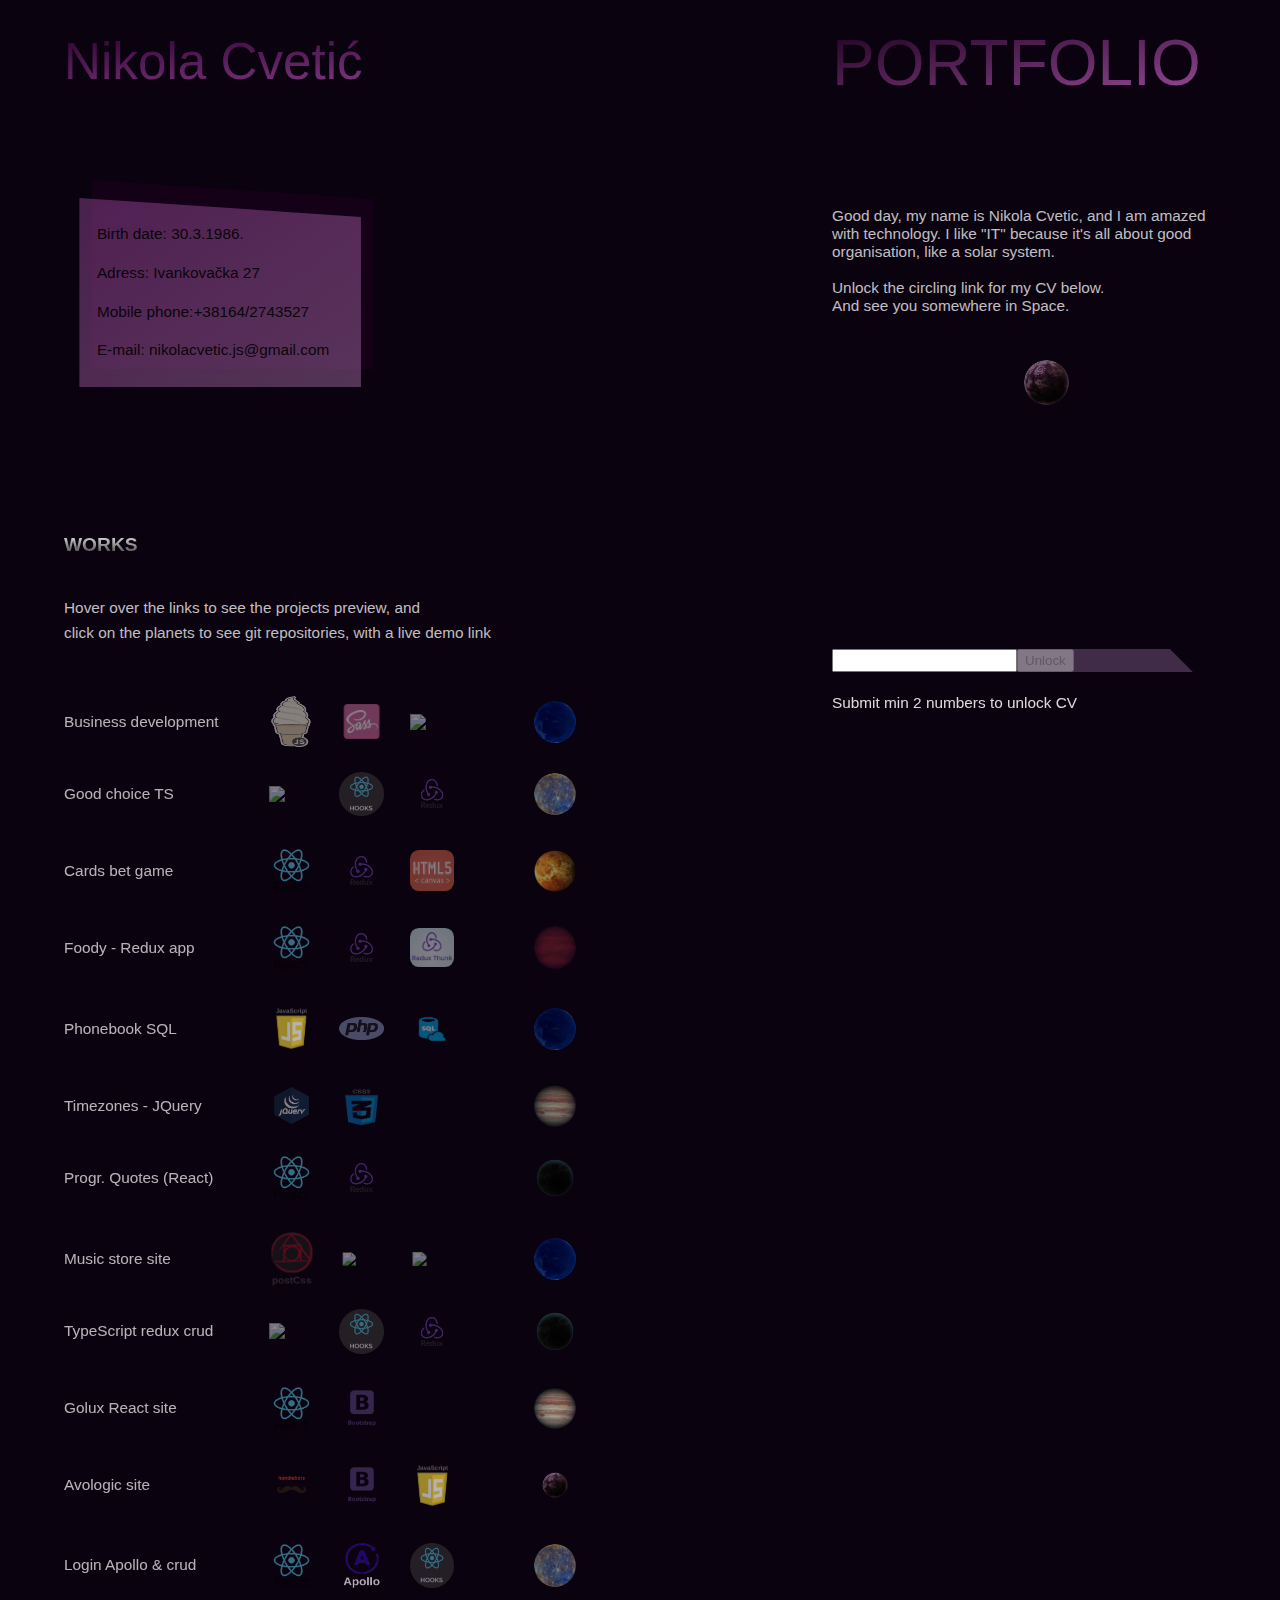
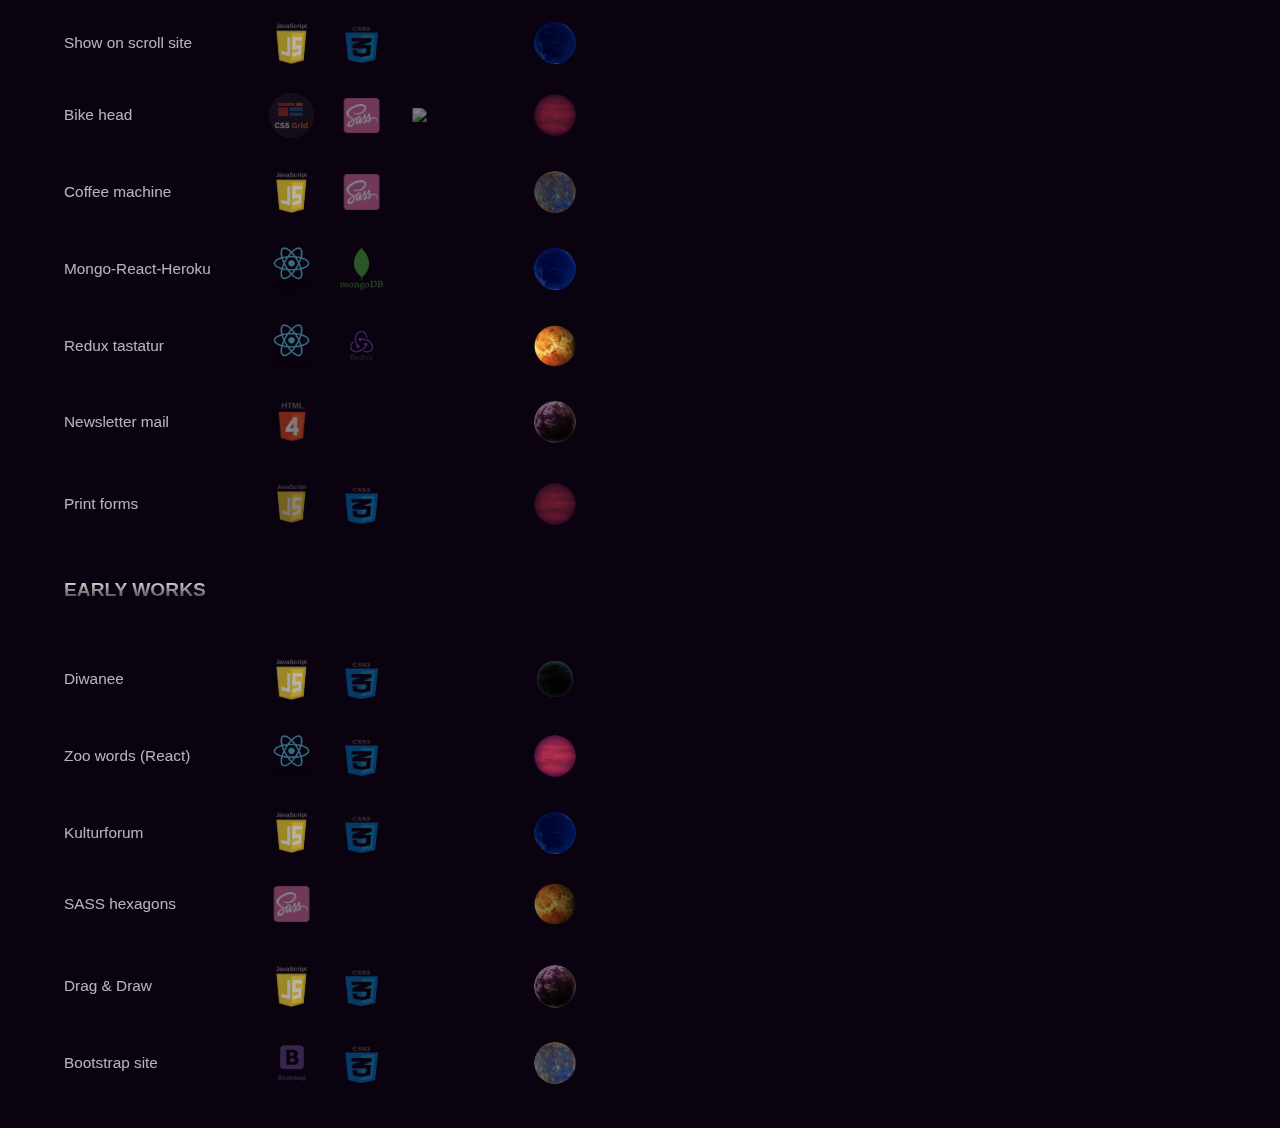
==== index.html @ 2db9fe11 "descriptions" ====
<!DOCTYPE html>
<html lang="en">

<head>
  <meta http-equiv="X-UA-Compatible" content="IE=9" />
  <meta charset="utf-8" />
  <title>Nikola Cvetic Portfolio</title>
  <link rel="stylesheet" href="https://fonts.googleapis.com/css?family=Century Gothic" />
  <link rel="stylesheet" href="css/style.css" media="screen" />
  <link href="ie9.css" type="text/css" rel="stylesheet" />
  <script src="https://ajax.googleapis.com/ajax/libs/jquery/1.7.1/jquery.min.js"></script>
</head>

<body>
  <p class="name">Nikola Cvetić</p>

  <div class="personal">
    <p class="p2">Birth date: 30.3.1986.</p>
    <p class="p3">Adress: Ivankovačka 27</p>
    <p class="p5">
      Mobile phone:<a href="tel:+38164/2743527">+38164/2743527</a>
    </p>
    <p class="p4">E-mail: nikolacvetic.js@gmail.com</p>
  </div>
  <div class="personal-fade"></div>

  <h1 class="h1">PORTFOLIO</h1>

  <div class="introduction">
    <p class="">
      Good day, my name is Nikola Cvetic, and I am amazed with technology. I
      like "IT" because it's all about good organisation, like a solar system.
      <br />
      <br />
      <span>Unlock the circling link for</span>
      <span>See</span>
      <span>my CV</span>
      <span>below<span>.</span></span>
      <span>by clicking on a circling planet.</span>
      <br />
      And see you somewhere in Space.
      <br />
    </p>
  </div>

  <form name="form1" class="form1" action="#">
    <input inputmode="numeric" type="password" id="submitInput" name="submitInput" max="3" />
    <input type="button" id="submit" value="Unlock" disabled />
    <p id="instr">Submit min 2 numbers to unlock CV</p>
    <div class="hide"></div>
  </form>

  <div id="cvDiv">
    <div id="circlingLink">
      <a id="highlight" class="highlight" href="https://cvellle.github.io/Nikola-Cvetic-CV/" target="_blank"></a>
    </div>
  </div>

  <section class="df works-wrapper">
    <h3>WORKS</h3>

    <div class="worksInstr">
      <p>
        Hover over the links to see the projects preview, and <br />
        click on the planets to see git repositories, with a live demo link
      </p>
    </div>

    <div class="works">
      <div class="work" data-route="images/projects/businessDev.jpg" data-descr="<br>● Vanilla JavaScript - separated modules invoked onload, imported in main.js. Scss - modules (HTML sections) and base (reset styles) files.
      <br><br>
      ● PSD to HTML, one page site. Vanilla JS and basics are currently my primary goal.">
        <a href="https://github.com/Cvellle/Business-development" target="_blank" class="">
          <div class="linkInnerDiv">
            <img class="img7" src="images/p3.gif" />
            <span class="title">Business development</span>
            <div class="tech">
              <img class="typescript" src="images/icons/vanilajs.png" />
              <img class="" src="images/icons/sass.png" />
              <img class="" src="images/icons/bem.png" />
            </div>
          </div>
        </a>
      </div>

      <div class="work" data-route="images/projects/goodchoice.jpg"
        data-descr="<br>● A shopping advices platform. Advice items with categories marks and like buttons. Private routes for different roles (redirect component).
      <br><br>
      ● Features: signup, login, advices crud, profile image upload, profile update and delete. I plan to add a shopping cart connected with Stripe.">
        <a href="https://github.com/Cvellle/Good-choice-app" target="_blank" class="">
          <div class="linkInnerDiv">
            <img class="img7" src="images/p6.gif" />
            <span class="title">Good choice TS</span>
            <div class="tech">
              <img class="typescript" src="images/icons/typescript.png" />
              <img class="" src="images/icons/hooks.png" />
              <img class="" src="images/icons/redux.png" />
            </div>
          </div>
        </a>
      </div>

      <div class="work" data-route="images/projects/cardsBet.png" data-descr="<br>
        ● React.js with HTML Canvas card game. Redux, Konva.js (React Canvas library), local storage.
        <br><br>
        ● It compares two cards, and you earn coins through the rounds. The list of previos cards.">
        <a href="https://github.com/Cvellle/Cards-bet-Nikola-Cvetic" target="_blank" class="">
          <div class="linkInnerDiv">
            <img class="img7" src="images/p5.png" />
            <span class="title">Cards bet game</span>
            <div class="tech">
              <img class="react" src="images/icons/react.png" />
              <img class="" src="images/icons/redux.png" />
              <img class="thunk" src="images/icons/canvas.jpeg" />
            </div>
          </div>
        </a>
      </div>

      <div class="work" data-route="images/projects/foody.jpg" data-descr=" <br>● An internship project. JSON fetch with Redux-thunk, and set the recipes list. Filter items by categories, and by keydown.
      <br><br>
      ● Browser router, smooth scroll, random recipe recommendations, local storage.">
        <a href="https://github.com/Cvellle/Foody" target="_blank">
          <div class="linkInnerDiv">
            <img class="img2" src="images/p4.gif" />
            <span class="title">Foody - Redux app</span>
            <div class="tech">
              <img class="react" src="images/icons/react.png" />
              <img class="" src="images/icons/redux.png" />
              <img class="thunk" src="images/icons/thunk.png" />
            </div>
          </div>
        </a>
      </div>

      <div class="work" data-route="images/projects/phonebook.jpg" data-descr="<br>
        ● PHP, MySQL and JavaScript phone book list. POST and DELETE  RESTful API methods. 
        <br><br>
        ● Hosted to a 000webhostapp.com hosting, with a real database">
        <a href="https://github.com/Cvellle/Phonebook-SQL" target="_blank">
          <div class="linkInnerDiv">
            <img class="img14" src="images/p3.gif" />
            <span class="title">Phonebook SQL</span>
            <div class="tech">
              <img class="js" src="images/icons/js.png" />
              <img class="" src="images/icons/php.png" />
              <img class="" src="images/icons/sql.png" />
            </div>
          </div>
        </a>
      </div>

      <div class="work" data-route="./images/projects/worldclock.jpg" data-descr="<br>
        ● Application for checking big town's current time in different time zones.
        <br><br>
        ● new Date().getUTCDate() - universal time. Adding and subtraction hours regarding the position.">
        <a href="https://github.com/Cvellle/Time-map" target="_blank">
          <div class="linkInnerDiv">
            <img class="img15" src="images/p1.gif" />
            <span class="title">Timezones - JQuery</span>
            <div class="tech">
              <img class="jq" src="images/icons/jq.png" />
              <img class="" src="images/icons/css.png" />
            </div>
          </div>
        </a>
      </div>

      <div class="work" data-route="images/projects/quotes.jpg" data-descr="<br>
      ● React application. JSON fetch in componentDidMount, and setting the quotes list.
      <br><br>
      ● Browser router. Items routes and random item display. Filter results. Authors percent chart. Bilingual.">
        <a href="https://github.com/Cvellle/programming-quotes" target="_blank">
          <div class="linkInnerDiv">
            <img class="img5" src="images/p2.png" />
            <span class="title">Progr. Quotes (React)</span>
            <div class="tech">
              <img class="react" src="images/icons/react.png" />
              <img class="" src="images/icons/redux.png" />
            </div>
          </div>
        </a>
      </div>

      <div class="work" data-route="images/projects/music-store.jpg" data-descr="<br>
        ● One page site, with smooth scroll and animated header, and with a content search.
        <br><br>
        ● ES6 Class JavaScript, PostCss, Bem. A site made by Git a Developer job Udemy course.">
        <a href="https://github.com/Cvellle/Music-store" target="_blank" class="">
          <div class="linkInnerDiv">
            <img class="img7" src="images/p3.gif" />
            <span class="title">Music store site</span>
            <div class="tech">
              <img class="postcss" src="images/icons/postcss.png" />
              <img class="bem" src="images/icons/bem.png" />
              <img class="es6" src="images/icons/es6.png" />
            </div>
          </div>
        </a>
      </div>

      <div class="work" data-route="images/projects/typescript1.jpg" data-descr="<br>
        ● Typescript articles crud (crate, update, delete). Redux hooks.
        <br><br>
        ● My first Typescript project.">
        <a href="https://github.com/Cvellle/TypeScript-redux-crud" target="_blank">
          <div class="linkInnerDiv">
            <img class="img16" src="images/p2.png" />
            <span class="title">TypeScript redux crud</span>
            <div class="tech">
              <img class="typescript" src="images/icons/typescript.png" />
              <img class="" src="images/icons/hooks.png" />
              <img class="" src="images/icons/redux.png" />
            </div>
          </div>
        </a>
      </div>

      <div class="work" data-route="images/projects/golux.jpg" data-descr="<br>
        ● The site from the internship. React.js. 
        <br><br>
        ● CSS font-face, smooth scroll,  inputs validations.">
        <a href="https://github.com/Cvellle/Golux-Technologies" target="_blank">
          <div class="linkInnerDiv">
            <img class="img4" src="images/p1.gif" />
            <span class="title">Golux React site</span>
            <div class="tech">
              <img class="react" src="images/icons/react.png" />
              <img class="" src="images/icons/boots.png" />
            </div>
          </div>
        </a>
      </div>

      <div class="work" data-route="images/projects/avologic.jpg" data-descr="<br>
        ● The Handlebars site for a client (by Shwartzmuller's course). 
        <br><br>
        ● Routes, templates, animated images slide in the screen on scroll. ">
        <a href="https://github.com/Cvellle/Avologic" target="_blank" class="">
          <div class="linkInnerDiv">
            <img class="img1" src="images/cv.jpg" />
            <span class="title">Avologic site</span>
            <div class="tech">
              <img class="" src="images/icons/handlebars.png" />
              <img class="" src="images/icons/boots.png" />
              <img class="js" src="images/icons/js.png" />
            </div>
          </div>
        </a>
      </div>

      <div class="work" data-route="images/projects/apollo-login.png" data-descr="<br>
        ● GraphQL authentication, with a basic crud (create, update, delete). 
        <br><br>
        ● I made it after my internship where we had Apollo project. I plan to build it up more.">
        <a href="
        https://github.com/Cvellle/Apollo-hooks-crud-authentication" target="_blank">
          <div class="linkInnerDiv">
            <img class="img7" src="images/p6.gif" />
            <span class="title">Login Apollo & crud</span>
            <div class="tech">
              <img class="react" src="images/icons/react.png" />
              <img class="js" src="images/icons/apollo.png" />
              <img class="" src="images/icons/hooks.png" />
            </div>
          </div>
        </a>
      </div>

      <div class="work" data-route="./images/projects/biz.jpg" data-descr="<br>
        ● Vanilla JavaScript project from the internship. We had to copy the Bootstrap theme, but totally with Vanilla JS
        <br><br>
        ● Carousel - Vanilla JavaScript z-index changing; counter - start on scroll (setTimeout); keyDown slider.">
        <a href="https://github.com/Cvellle/Biz" target="_blank">
          <div class="linkInnerDiv">
            <img class="img19" src="images/p3.gif" />
            <span class="title">Show on scroll site</span>
            <div class="tech">
              <img class="js" src="images/icons/js.png" />
              <img class="" src="images/icons/css.png" />
            </div>
          </div>
        </a>
      </div>

      <div class="work" data-route="images/projects/bike.png" data-descr="<br>
        ● One page site - layout is made totally with CSS Grid. 
        <br><br>
        ● Responsive; List of videos">
        <a href="https://github.com/Cvellle/Bike-head" target="_blank" class="">
          <div class="linkInnerDiv">
            <img class="img7" src="images/p4.gif" />
            <span class="title">Bike head</span>
            <div class="tech">
              <img class="postcss" src="images/icons/grid.png" />
              <img class="" src="images/icons/sass.png" />
              <img class="es6" src="images/icons/bem.png" />
            </div>
          </div>
        </a>
      </div>

      <div class="work" data-route="images/projects/coffee.jpg" data-descr="<br>
        ● Vanilla JavaScript application - coffees selection, coins input from a bill and buying. 
        <br><br>
        ● Taking dataset string values, changing them to decimal numbers.">
        <a href="https://github.com/Cvellle/Kafemat" target="_blank">
          <div class="linkInnerDiv">
            <img class="img6" src="images/p6.gif" />
            <span class="title">Coffee machine</span>
            <div class="tech">
              <img class="js" src="images/icons/js.png" />
              <img class="" src="images/icons/sass.png" />
            </div>
          </div>
        </a>
      </div>

      <div class="work" data-route="images/projects/mongolist.jpg" data-descr="<br>
        ● Basic React crud (create, update, delete) application with reminder data.
        <br><br>
        ● Mongoose and MongoDB.">
        <a href="https://github.com/Cvellle/Mongo-R-2" target="_blank">
          <div class="linkInnerDiv">
            <img class="img3" src="images/p3.gif" />
            <span class="title">Mongo-React-Heroku</span>
            <div class="tech">
              <img class="react" src="images/icons/react.png" />
              <img class="" src="images/icons/mdb.png" />
            </div>
          </div>
        </a>
      </div>

      <div class="work" data-route="images/projects/tastatur.jpg" data-descr="<br>
        ● React and Redux application mobile messages typing.
        <br><br>
        ● Counter variable with a for loop.">
        <a href="https://github.com/Cvellle/t9-tastatur" target="_blank">
          <div class="linkInnerDiv">
            <img class="img8" src="images/p5.png" />
            <span class="title">Redux tastatur</span>
            <div class="tech">
              <img class="react" src="images/icons/react.png" />
              <img class="" src="images/icons/redux.png" />
            </div>
          </div>
        </a>
      </div>

      <div class="work" data-route="images/projects/newsletter.jpg" data-descr="<br>
        ● HTML4 newsletter.
        <br><br>
         ">
        <a href="https://github.com/Cvellle/Newsletter" target="_blank">
          <div class="linkInnerDiv">
            <img class="img12" src="images/cv.jpg" />
            <span class="title">Newsletter mail</span>
            <div class="tech">
              <img class="" src="images/icons/html4.png" />
            </div>
          </div>
        </a>
      </div>

      <div class="work" data-route="./images/projects/formulari.jpg" data-descr="<br>
        ● Aplication for adding own data to print templates. 
        <br><br>
        ● Append div, keydown drag, fill inputs. Save projects to local storage, projects routes - window.location">
        <a href="https://github.com/Cvellle/Formulari" target="_blank">
          <div class="linkInnerDiv">
            <img class="img15" src="images/p4.gif" />
            <span class="title">Print forms</span>
            <div class="tech">
              <img class="jq" src="images/icons/js.png" />
              <img class="" src="images/icons/css.png" />
            </div>
          </div>
        </a>
      </div>

      <h3>EARLY WORKS</h3>

      <div class="work" data-route="images/projects/diwanee.jpg" data-descr="<br>
        ● PSD to HTML one page site. Responsive.
        <br><br>
        ● Made for a job task.">
        <a href="https://github.com/Cvellle/Diwanee" target="_blank">
          <div class="linkInnerDiv">
            <img class="img11" src="images/p2.png" />
            <span class="title">Diwanee</span>
            <div class="tech">
              <img class="js" src="images/icons/js.png" />
              <img class="" src="images/icons/css.png" />
            </div>
          </div>
        </a>
      </div>

      <div class="work" data-route="images/projects/zoo.jpg" data-descr="<br>
        ● My first React application. Children words learning - filling the missing words by a picture.
        <br><br>
        ● Passing down the function in the nested components.">
        <a href="https://github.com/Cvellle/Zoo-words" target="_blank">
          <div class="linkInnerDiv">
            <img class="img9" src="images/p4.gif" />
            <span class="title">Zoo words (React)</span>
            <div class="tech">
              <img class="react" src="images/icons/react.png" />
              <img class="" src="images/icons/css.png" />
            </div>
          </div>
        </a>
      </div>

      <div class="work" data-route="images/projects/kf.jpg" data-descr="<br>
        ● My first Vanilla JavaScript site. Made for my friends' art society.
        <br><br>
        ● Carousel with counter increment, dropdown menu changing max-height on hover, video scroll in.">
        <a href="https://github.com/Cvellle/Kulturforum" target="_blank">
          <div class="linkInnerDiv">
            <img class="img7" src="images/p3.gif" />
            <span class="title">Kulturforum</span>
            <div class="tech">
              <img class="js" src="images/icons/js.png" />
              <img class="" src="images/icons/css.png" />
            </div>
          </div>
        </a>
      </div>

      <div class="work" data-route="./images/projects/hexagons.jpg" data-descr="<br>
        ● My first touch with Scss. Counting the hexagon dimensions with variables.
        <br><br>
        ● By changing variables you enlarge the whole hexagon.">
        <a href="https://github.com/Cvellle/Sass-hexagons" target="_blank">
          <div class="linkInnerDiv">
            <img class="img13" src="images/p5.png" />
            <span class="title">SASS hexagons</span>
            <div class="tech">
              <img class="" src="images/icons/sass.png" />
            </div>
          </div>
        </a>
      </div>

      <div class="work" data-route="./images/projects/drag.jpg" data-descr="<br>
        ● Vanilla JavaScript application for drawing with shapes - appending SVG elements.
        <br><br>
        ● Changing it's color and dimensions, keydown dragging, z-index changing, rotating, deleting.">
        <a href="https://github.com/Cvellle/drag" target="_blank">
          <div class="linkInnerDiv">
            <img class="img17" src="images/cv.jpg" />
            <span class="title">Drag & Draw</span>
            <div class="tech">
              <img class="js" src="images/icons/js.png" />
              <img class="" src="images/icons/css.png" />
            </div>
          </div>
        </a>
      </div>

      <div class="work" data-route="./images/projects/boots-blog.jpg" data-descr="">
        <a href="https://github.com/Cvellle/Bootstrap-blog" target="_blank">
          <div class="linkInnerDiv">
            <img class="img18" src="images/p6.gif" />
            <span class="title">Bootstrap site</span>
            <div class="tech">
              <img class="" src="images/icons/boots.png" />
              <img class="" src="images/icons/css.png" />
            </div>
          </div>
        </a>
      </div>
    </div>
    <div class="imgDiv">
      <img src="" alt="" class="preview op0" />
      <p class="descrText"></p>
    </div>
  </section>

  <script src="js/script.js"></script>
  <script src="js/showProjects.js"></script>
</body>

</html>
---- css/style.css ----
/*

sass --watch css/main.scss:css/style.css

*/
* {
  box-sizing: border-box;
}

p,
h1,
h2,
h3,
h4 {
  margin-block-start: 0;
  margin-block-end: 0;
  margin-inline-start: 0;
  margin-inline-end: 0;
  padding-block-start: 0;
  padding-block-end: 0;
  padding-inline-start: 0;
  padding-inline-end: 0;
}

button {
  border: 0;
  outline: 0;
}
button:active {
  border: 0;
  outline: 0;
}
button:focus {
  border: 0;
  outline: 0;
}

a {
  text-decoration: none;
}

.db {
  display: block;
}

.dn {
  display: none;
}

.df {
  display: flex;
}

.dif {
  display: inline-flex;
}

.pullLeft {
  transform: translateX(-4.5vw);
  transition: 0.3s;
  width: 16%;
}

.pullRight {
  transition: 0.3s;
}

.op0 {
  opacity: 0;
  z-index: -1;
}

.op1 {
  opacity: 1;
  background-color: white;
}

.tr03 {
  transition: 3s opacity;
}

.works-wrapper {
  display: flex;
  flex-flow: row wrap;
  justify-content: space-between;
  position: relative;
  padding: 0 5vw 5vw;
  top: 45vh;
}
@media (max-width: 1024px) {
  .works-wrapper {
    padding: 0;
    z-index: 1;
    padding: 0 0vw 5vw 0vw;
  }
}
.works-wrapper h3 {
  font-size: 1.5vw;
  color: rgba(255, 255, 255, 0.541);
  margin: 3vw 0;
  background: -webkit-linear-gradient(#eee, #333);
  -webkit-background-clip: text;
  -webkit-text-fill-color: transparent;
}
@media (max-width: 1024px) {
  .works-wrapper h3 {
    margin-top: 0;
    padding-top: 4vw;
    margin-bottom: 4vw;
    font-size: 5vw;
  }
}

.worksInstr {
  flex: 1 1 100%;
  color: rgba(255, 255, 255, 0.755);
  line-height: 2vw;
  font-size: 1.2vw;
}
@media (max-width: 1024px) {
  .worksInstr {
    display: none;
  }
}

.works {
  flex: 0 1 40vw;
  position: relative;
  top: 4vh;
  display: flex;
  flex-wrap: wrap;
  justify-content: space-between;
  z-index: 2;
}
@media (max-width: 1024px) {
  .works {
    width: 100vw;
    display: block;
    padding: 0;
  }
}
.works h3 {
  font-size: 1.5vw;
  color: rgba(255, 255, 255, 0.74);
  margin: 3vw 0;
  background: -webkit-linear-gradient(#eee, #333);
  -webkit-background-clip: text;
  -webkit-text-fill-color: transparent;
}
@media (max-width: 1024px) {
  .works h3 {
    margin-top: 0;
    padding-top: 10vw;
    margin-bottom: 14vw;
    font-size: 5vw;
  }
}
.works .work {
  position: relative;
  width: 100%;
  height: 3vw;
  margin-bottom: 3vw;
  padding: 1vw 0;
}
@media (max-width: 1024px) {
  .works .work {
    flex: 0 1 45%;
    font-size: 4vw;
    margin-bottom: 0vw;
  }
}
.works .work a {
  text-decoration: none;
  text-align: center;
  color: white;
}
.works .work a div {
  display: flex;
  align-items: center;
  justify-content: space-between;
}
@media (max-width: 1024px) {
  .works .work a div {
    flex: 1 1 100%;
  }
}
.works .work a div .title {
  flex: 0 1 35%;
  margin-top: 0%;
  color: white;
  opacity: 0.7;
  order: 1;
  font-size: 1.2vw;
  display: flex;
  justify-content: flex-start;
}
@media (max-width: 1024px) {
  .works .work a div .title {
    flex: 0 1 48%;
    font-size: 4vw;
  }
}
.works .work a div .tech {
  order: 2;
  display: flex;
  justify-content: flex-start;
}
@media (max-width: 1024px) {
  .works .work a div .tech {
    flex: 0 1 30%;
    font-size: 4vw;
  }
}
.works .work a div .tech img {
  width: 3.5vw;
  max-height: 4.2vw;
  height: auto;
  margin-right: auto;
  margin-left: 2vw;
  opacity: 0.5;
  transition: all 1s;
}
.works .work a div .tech img:hover {
  opacity: 0.7;
  transform: scale(1.2) translate3d(0, 0, 0);
  -webkit-transform-style: preserve-3d;
  -webkit-backface-visibility: hidden;
}
@media (max-width: 1024px) {
  .works .work a div .tech img {
    width: 9vw;
    max-height: 11vw;
  }
}
.works .work a div .tech .postcss {
  transform: scale(0.8);
}
.works .work a div .tech .postcss {
  transform: scale(1);
  opacity: 0.35;
}
.works .work a div .tech .bem {
  opacity: 0.5;
  transform: scale(0.85);
}
.works .work a div .tech .es6 {
  transform: scale(0.9);
}
.works .work a div .tech .js {
  transform: scale(0.9);
  opacity: 0.7;
}
.works .work a div .tech .jq {
  transform: scale(0.85);
}
.works .work a div .tech .thunk {
  border-radius: 0.7vw;
  opacity: 0.5;
}
.works .work a div .tech .canvas {
  opacity: 0.7;
  border-radius: 0.3vw;
}
.works .work .linkInnerDiv > img {
  width: 3.3vw;
  height: auto;
  max-height: 3.3vw;
  order: 3;
  margin-left: auto;
  transition: all 1s;
}
.works .work .linkInnerDiv > img:hover {
  filter: brightness(140%);
  transition: all 1s;
}
@media (max-width: 1024px) {
  .works .work .linkInnerDiv > img {
    max-height: 10vw;
    width: 10vw;
  }
}

.imgDiv {
  margin-top: 6.5vh;
  flex: 0 1 45%;
}
@media (max-width: 1024px) {
  .imgDiv {
    margin-top: 0vh;
    flex: 0 1 100%;
  }
}
.imgDiv .preview {
  display: flex;
  position: sticky;
  top: 5vw;
  right: 5vw;
  width: 100%;
  height: 21vw;
  min-height: 21vw;
  max-height: 21vw;
  height: auto;
  z-index: 5;
  filter: brightness(0.9);
}
@media (max-width: 1024px) {
  .imgDiv .preview {
    display: none;
    position: fixed;
    top: unset;
    bottom: 5vw;
    right: 5%;
    width: 90%;
    min-height: 45vw;
    max-height: 45vw;
  }
}
.imgDiv > p {
  display: flex;
  position: sticky;
  top: 27vw;
  color: rgba(255, 255, 255, 0.774);
}
@-webkit-keyframes showPrev {
  0% {
    border: 5vw solid transparent;
    visibility: hidden;
    opacity: 0;
  }
  50% {
    visibility: hidden;
    opacity: 1;
  }
  60% {
    visibility: visible;
    opacity: 1;
  }
  100% {
    border: 5vw solid #0b020f;
    background: white;
  }
}

/*

sass --watch css/main.scss css/style.css

*/
.img1 {
  border-radius: 50%;
  z-index: 2;
  filter: brightness(50%);
  -webkit-transform: scale(0.6);
  -webkit-animation: planetRotate 150s infinite linear;
}

.img2 {
  z-index: 2;
  border-radius: 50%;
  filter: brightness(40%);
  -webkit-animation: planetRotate 100s infinite linear;
}

.img3 {
  border-radius: 50%;
  filter: brightness(70%);
  -webkit-animation: planetRotate 30s infinite linear;
}

.img4 {
  z-index: 40;
  border-radius: 50%;
  filter: brightness(70%);
  -webkit-animation: planetRotate 50s infinite linear;
}

.img5 {
  z-index: 14;
  width: 3.4rem;
  border-radius: 50%;
  filter: brightness(45%);
  -webkit-animation: planetRotate 45s infinite linear;
}

.img6 {
  border-radius: 50%;
  filter: brightness(45%);
  -webkit-animation: planetRotate 45s infinite linear;
}

.img7 {
  border-radius: 50%;
  z-index: 2;
  filter: brightness(60%);
  -webkit-animation: planetRotate 45s infinite linear;
}

.img8 {
  border-radius: 50%;
  z-index: 2;
  -webkit-animation: planetRotate 45s infinite linear;
}

.img9 {
  border-radius: 50%;
  z-index: 2;
  filter: brightness(95%);
  -webkit-animation: planetRotate 65s infinite linear;
}

.img10 {
  border-radius: 50%;
  z-index: 2;
  -webkit-animation: planetRotate 45s infinite linear;
  filter: brightness(55%);
}

.img11 {
  border-radius: 50%;
  z-index: 2;
  -webkit-animation: planetRotate 45s infinite linear;
  filter: brightness(55%);
}

.img12 {
  border-radius: 50%;
  z-index: 2;
  -webkit-animation: planetRotate 45s infinite linear;
  filter: brightness(55%);
}

.img13 {
  border-radius: 50%;
  z-index: 2;
  -webkit-animation: planetRotate 45s infinite linear;
  filter: brightness(55%);
}

.img14 {
  border-radius: 50%;
  z-index: 2;
  -webkit-animation: planetRotate 45s infinite linear;
  filter: brightness(55%);
}

.img15 {
  border-radius: 50%;
  z-index: 2;
  -webkit-animation: planetRotate 45s infinite linear;
  filter: brightness(55%);
}

.img16 {
  border-radius: 50%;
  z-index: 2;
  -webkit-animation: planetRotate 45s infinite linear;
  filter: brightness(55%);
}

.img17 {
  border-radius: 50%;
  z-index: 2;
  -webkit-animation: planetRotate 45s infinite linear;
  filter: brightness(55%);
}

.img18 {
  border-radius: 50%;
  z-index: 2;
  -webkit-animation: planetRotate 45s infinite linear;
  filter: brightness(55%);
}

.img19 {
  border-radius: 50%;
  z-index: 2;
  -webkit-animation: planetRotate 45s infinite linear;
  filter: brightness(55%);
}

.img20 {
  border-radius: 50%;
  z-index: 2;
  -webkit-animation: planetRotate 45s infinite linear;
  filter: brightness(55%);
}

body {
  background: #0b020f;
  overflow-y: scroll;
  font-family: Century Gothic, sans-serif;
  margin: 0;
}
@media (max-width: 1024px) {
  body {
    padding: 0 5vw;
  }
}

.name {
  position: relative;
  margin-top: 2.5%;
  left: 5%;
  height: 10%;
  width: 60vw;
  font-size: 4vw;
  font-weight: bold !important;
  opacity: 1;
  color: purple;
  background: linear-gradient(to bottom right, rgba(128, 0, 128, 0.288), #ac54ac);
  -webkit-background-clip: text;
  -webkit-text-fill-color: transparent;
  font-weight: 500 !important;
  font-style: normal;
  font-variant: normal;
}
@media (max-width: 1024px) {
  .name {
    position: relative;
    margin-top: 7%;
    left: 0%;
    height: 18%;
    font-size: 8vw !important;
    font-weight: bold;
    opacity: 1;
    color: purple;
    font-weight: 500;
  }
}

h1 {
  position: absolute;
  top: 0%;
  margin-top: 2%;
  right: 5%;
  width: 30vw;
  font-size: 5vw;
  color: purple;
  background: linear-gradient(to bottom right, rgba(39, 1, 39, 0.699), #ac54ac);
  -webkit-background-clip: text;
  -webkit-text-fill-color: transparent;
  z-index: 2;
  opacity: 0.9;
  font-weight: 500;
}
@media (max-width: 1024px) {
  h1 {
    margin-top: 5%;
    right: 5vw;
    width: auto;
    font-size: 6vw;
    opacity: 1;
    font-weight: 600;
  }
}

.personal {
  position: absolute;
  display: flex;
  flex-direction: column;
  justify-content: space-evenly;
  padding: 0.3vw;
  left: 6.2%;
  top: 22%;
  height: 21%;
  width: 22%;
  background: linear-gradient(to bottom right, rgba(175, 81, 175, 0.39), rgba(197, 132, 197, 0.39));
  z-index: 1;
  clip-path: polygon(0% 0, 0% 100%, 100% 100%, 100% 10%);
}
@media (max-width: 1024px) {
  .personal {
    position: relative;
    margin-top: 10%;
    left: 0;
    height: 40vw;
    width: 100%;
  }
}
.personal p {
  position: relative;
  font-size: 1.2vw;
  color: rgba(0, 0, 0, 0.9);
  line-height: 1vw;
  margin: 0;
  margin-left: 5%;
  z-index: 2;
}
@media (max-width: 1024px) {
  .personal p {
    font-size: 4.2vw !important;
    font-weight: 500;
    width: initial;
    line-height: 4vw;
    margin-left: 3vw;
  }
}
.personal p > a {
  color: rgba(0, 0, 0, 0.9);
  pointer-events: none;
}
@media (max-width: 1024px) {
  .personal p > a {
    pointer-events: auto;
    font-size: 3.9vw !important;
  }
}

.personal-fade {
  position: absolute;
  z-index: -1;
  top: 20%;
  left: 7.2vw;
  background: rgba(128, 0, 128, 0.08);
  width: 22%;
  height: 21%;
  clip-path: polygon(0% 0, 0% 100%, 100% 100%, 100% 10%);
}
@media (max-width: 1024px) {
  .personal-fade {
    top: 24vw;
    left: 8vw;
    height: 40vw;
    width: 90%;
    background: rgba(128, 0, 128, 0.15);
  }
}

.hide {
  position: absolute;
  top: 0%;
  right: 0%;
  width: 4vw;
  height: 4vw;
  background-color: #0b020f;
  clip-path: polygon(0% 0, 100% 0%, 100% 100%);
  transform: translate(0.2vw, -0.2vw);
  border: 0;
}
@media (max-width: 1024px) {
  .hide {
    width: 14vw;
    height: 14vw;
    transform: translate(1vw, -1vw);
  }
}
.hide--fade {
  background-color: #0b020f;
}

.introduction {
  position: absolute;
  top: 23%;
  right: 5%;
  height: 15%;
  width: 30%;
  text-align: center;
  justify: center;
  align-items: center;
}
@media (max-width: 1024px) {
  .introduction {
    padding: 0vw;
  }
}

.introduction p {
  color: rgba(255, 255, 255, 0.755);
  position: absolute;
  top: 0%;
  font-size: 1.2vw;
  text-align: left;
  max-width: 100%;
}
@media (max-width: 1024px) {
  .introduction p {
    padding: 2.5vw;
    font-size: 4.2vw;
    line-height: 6vw;
  }
}

.introduction span:nth-child(odd) {
  display: inline;
}

.introduction span:nth-child(4),
.introduction span:nth-child(7) {
  display: none;
}

.form1 {
  display: flex;
  position: absolute;
  margin-top: 62vh;
  left: 65%;
  height: 1.8vw;
  width: 30%;
  background: rgba(244, 187, 255, 0.23);
  z-index: 6;
}
@media (max-width: 1024px) {
  .form1 {
    display: none;
  }
}

.form1 #instr {
  top: 0vh;
  left: 0%;
  position: absolute;
  font-size: 1.2vw;
  color: white;
  opacity: 0.85;
  margin-top: 5vh;
}

#submitButton:disabled {
  filter: brightness(0.4);
  cursor: not-allowed;
}

#submitButton {
  cursor: pointer;
}

@-webkit-keyframes planetRotate {
  from {
    -webkit-transform: rotate(0deg);
  }
  to {
    -webkit-transform: rotate(359deg);
  }
}
#cvDiv {
  position: absolute;
  top: 40%;
  left: 80%;
  background: transparent;
  z-index: 5;
}
@media (max-width: 1024px) {
  #cvDiv {
    position: absolute;
    top: 50vh;
    left: 50%;
    background: transparent;
    z-index: 115;
  }
}

#circlingLink {
  position: absolute;
  background: transparent;
  transform-origin: 50% 8vw;
  -moz-animation: rotate 30s linear infinite;
  -webkit-animation: rotate 30s linear infinite;
}
@media (max-width: 1024px) {
  #circlingLink {
    position: absolute;
    background: transparent;
    transform-origin: 50% 25vw;
  }
}

.highlight {
  transition: all 0.2s;
  position: absolute;
  top: 0%;
  left: 0%;
  z-index: 14;
  border-radius: 50%;
  position: absolute;
  height: 3.5vw;
  width: 3.5vw;
  background: url("../images/cv.jpg");
  background-size: cover;
  filter: brightness(0.5);
  pointer-events: none;
  -moz-animation: planetRotate 80s linear infinite;
  -webkit-animation: planetRotate 80s linear infinite;
}
@media (max-width: 1024px) {
  .highlight {
    transition: all 0.2s;
    position: absolute;
    top: 0%;
    left: 0%;
    z-index: 14;
    border-radius: 50%;
    height: 15vw;
    width: 15vw;
    background: url("../images/cv.jpg");
    background-size: cover;
    filter: brightness(0.5);
    pointer-events: fill;
  }
}

@-webkit-keyframes rotate {
  0% {
    -webkit-transform: rotate(90deg);
  }
  25% {
    -webkit-transform: rotate(180deg);
  }
  50% {
    -webkit-transform: rotate(270deg);
  }
  75% {
    -webkit-transform: rotate(360deg);
  }
  100% {
    -webkit-transform: rotate(450deg);
  }
}
@media only screen and (max-width: 1024px) {
  body {
    background: #0b020f;
    overflow-x: hidden;
    overflow-y: scroll;
  }

  .introduction {
    width: 95vw;
    margin-left: 2.5%;
    position: relative;
    top: 60vw;
    left: initial;
    font-size: 13vw !important;
  }

  .introduction p {
    position: relative;
    max-width: 100vw;
  }

  .introduction span:nth-child(4),
.introduction span:nth-child(7) {
    display: inline;
  }

  .introduction span:nth-child(3),
.introduction span:nth-child(6) {
    display: none;
  }

  .works .work {
    margin-left: auto;
    margin-right: auto;
    width: 90vw !important;
    margin-bottom: 15vw !important;
  }

  .works a {
    font-size: 5.5vw;
  }

  .form1 {
    position: relative;
    top: 50vw;
    left: 5%;
    width: 95vw;
    height: 5%;
    z-index: 16;
  }
}
@media only screen and (max-width: 1024px) and (max-width: 1024px) {
  .form1 {
    display: none;
  }
}
@media only screen and (max-width: 1024px) {
  .form1 #submitText {
    width: 25vw;
  }
}
@media only screen and (max-width: 1024px) {
  .form1 #submitButton {
    width: 15vw;
    font-size: 3vw !important;
  }
}
@media only screen and (max-width: 1024px) {
  .form1 #instr {
    color: white;
    font-size: 4vw !important;
  }
}
/*

sass --watch css/main.scss css/style.css

*/

/*# sourceMappingURL=style.css.map */
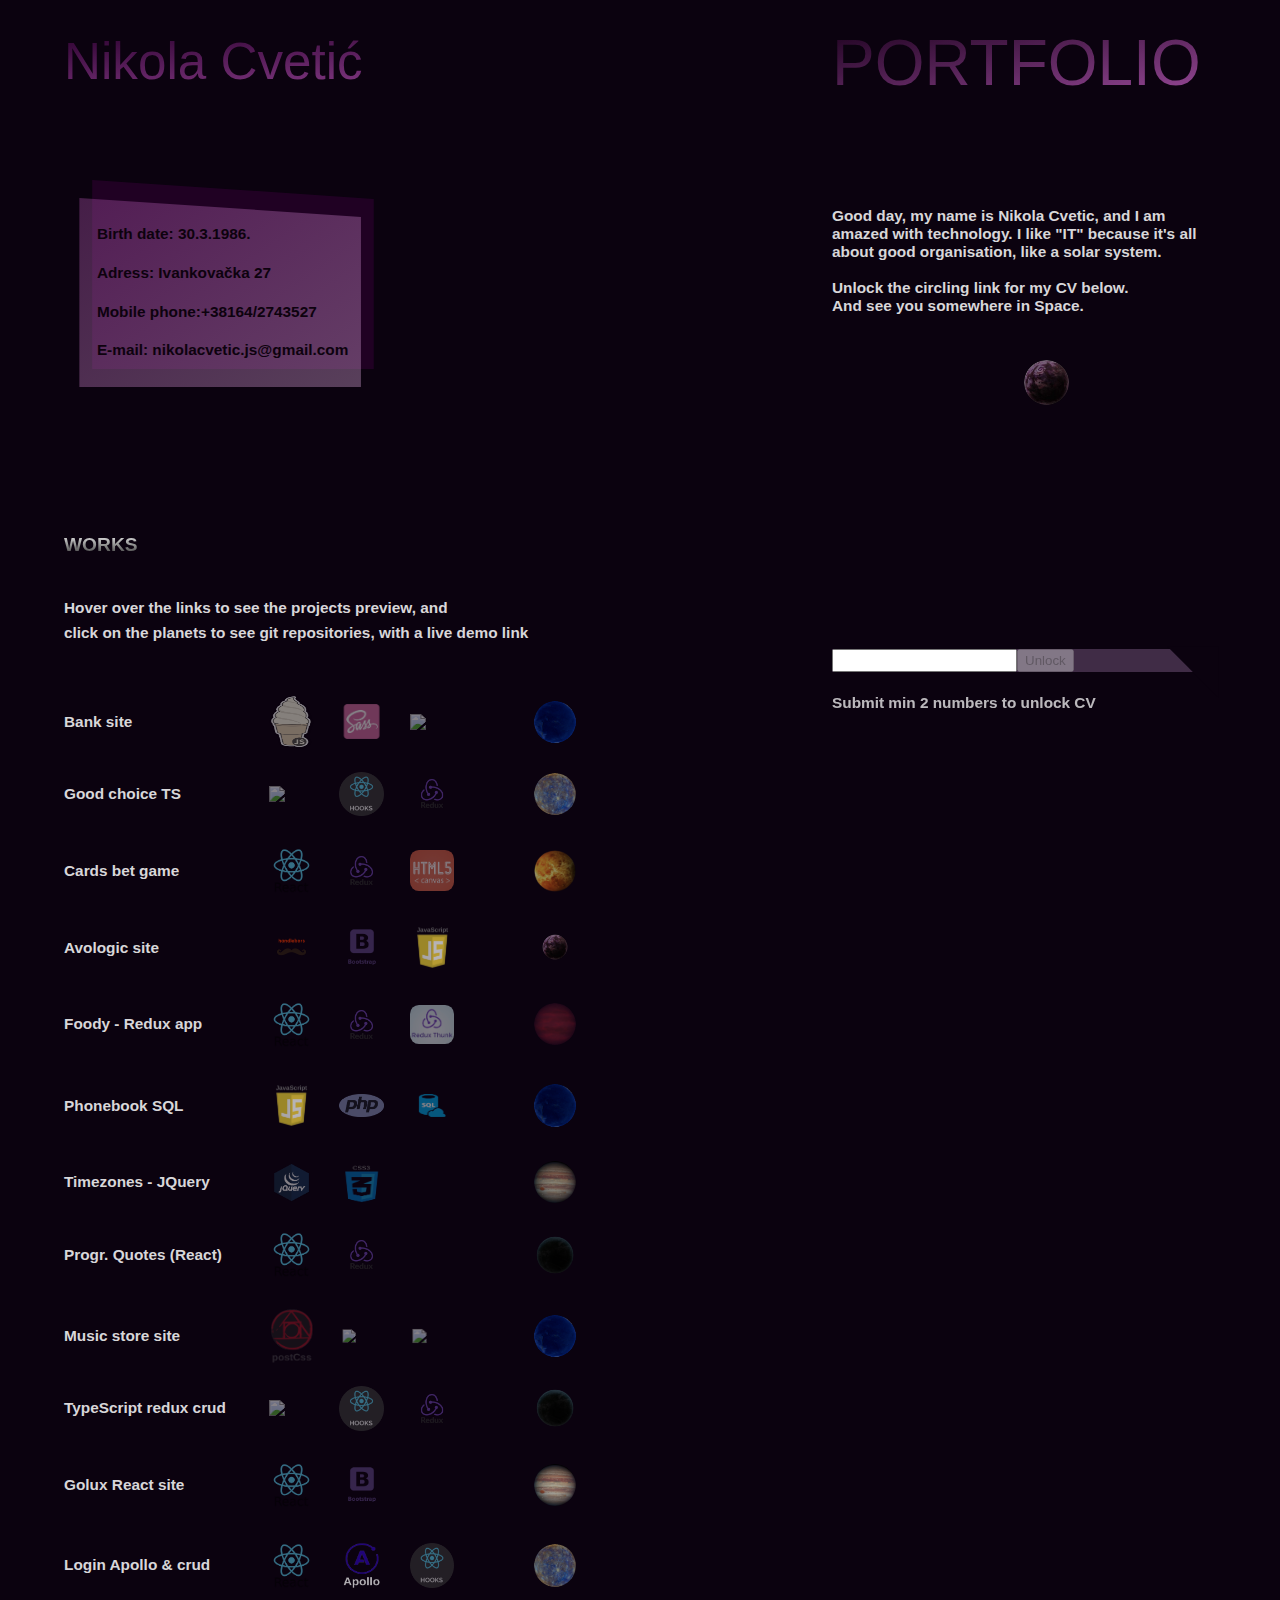
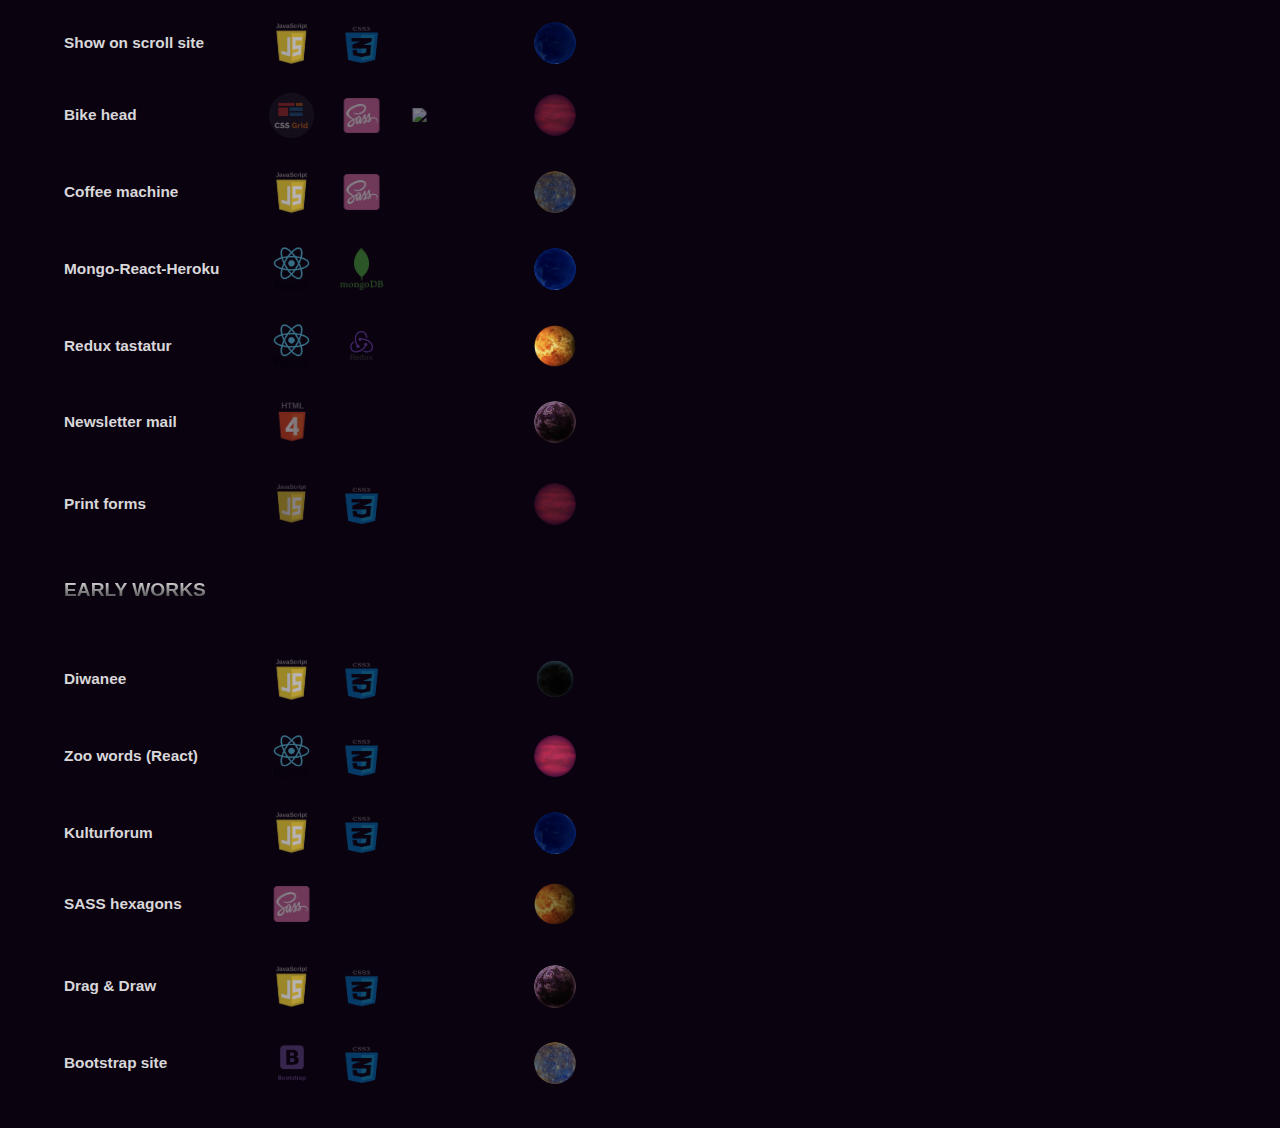
==== commit 0cca7f44: "color" ====
--- a/index.html
+++ b/index.html
@@ -1,486 +1,633 @@
 <!DOCTYPE html>
 <html lang="en">
-
-<head>
-  <meta http-equiv="X-UA-Compatible" content="IE=9" />
-  <meta charset="utf-8" />
-  <title>Nikola Cvetic Portfolio</title>
-  <link rel="stylesheet" href="https://fonts.googleapis.com/css?family=Century Gothic" />
-  <link rel="stylesheet" href="css/style.css" media="screen" />
-  <link href="ie9.css" type="text/css" rel="stylesheet" />
-  <script src="https://ajax.googleapis.com/ajax/libs/jquery/1.7.1/jquery.min.js"></script>
-</head>
-
-<body>
-  <p class="name">Nikola Cvetić</p>
-
-  <div class="personal">
-    <p class="p2">Birth date: 30.3.1986.</p>
-    <p class="p3">Adress: Ivankovačka 27</p>
-    <p class="p5">
-      Mobile phone:<a href="tel:+38164/2743527">+38164/2743527</a>
-    </p>
-    <p class="p4">E-mail: nikolacvetic.js@gmail.com</p>
-  </div>
-  <div class="personal-fade"></div>
-
-  <h1 class="h1">PORTFOLIO</h1>
-
-  <div class="introduction">
-    <p class="">
-      Good day, my name is Nikola Cvetic, and I am amazed with technology. I
-      like "IT" because it's all about good organisation, like a solar system.
-      <br />
-      <br />
-      <span>Unlock the circling link for</span>
-      <span>See</span>
-      <span>my CV</span>
-      <span>below<span>.</span></span>
-      <span>by clicking on a circling planet.</span>
-      <br />
-      And see you somewhere in Space.
-      <br />
-    </p>
-  </div>
-
-  <form name="form1" class="form1" action="#">
-    <input inputmode="numeric" type="password" id="submitInput" name="submitInput" max="3" />
-    <input type="button" id="submit" value="Unlock" disabled />
-    <p id="instr">Submit min 2 numbers to unlock CV</p>
-    <div class="hide"></div>
-  </form>
-
-  <div id="cvDiv">
-    <div id="circlingLink">
-      <a id="highlight" class="highlight" href="https://cvellle.github.io/Nikola-Cvetic-CV/" target="_blank"></a>
+  <head>
+    <meta http-equiv="X-UA-Compatible" content="IE=9" />
+    <meta charset="utf-8" />
+    <title>Nikola Cvetic Portfolio</title>
+    <link
+      rel="stylesheet"
+      href="https://fonts.googleapis.com/css?family=Century Gothic"
+    />
+    <link rel="stylesheet" href="css/style.css" media="screen" />
+    <link href="ie9.css" type="text/css" rel="stylesheet" />
+    <script src="https://ajax.googleapis.com/ajax/libs/jquery/1.7.1/jquery.min.js"></script>
+  </head>
+
+  <body>
+    <p class="name">Nikola Cvetić</p>
+
+    <div class="personal">
+      <p class="p2">Birth date: 30.3.1986.</p>
+      <p class="p3">Adress: Ivankovačka 27</p>
+      <p class="p5">
+        Mobile phone:<a href="tel:+38164/2743527">+38164/2743527</a>
+      </p>
+      <p class="p4">E-mail: nikolacvetic.js@gmail.com</p>
     </div>
-  </div>
-
-  <section class="df works-wrapper">
-    <h3>WORKS</h3>
-
-    <div class="worksInstr">
-      <p>
-        Hover over the links to see the projects preview, and <br />
-        click on the planets to see git repositories, with a live demo link
+    <div class="personal-fade"></div>
+
+    <h1 class="h1">PORTFOLIO</h1>
+
+    <div class="introduction">
+      <p class="">
+        Good day, my name is Nikola Cvetic, and I am amazed with technology. I
+        like "IT" because it's all about good organisation, like a solar system.
+        <br />
+        <br />
+        <span>Unlock the circling link for</span>
+        <span>See</span>
+        <span>my CV</span>
+        <span>below<span>.</span></span>
+        <span>by clicking on a circling planet.</span>
+        <br />
+        And see you somewhere in Space.
+        <br />
       </p>
     </div>
 
-    <div class="works">
-      <div class="work" data-route="images/projects/businessDev.jpg" data-descr="<br>● Vanilla JavaScript - separated modules invoked onload, imported in main.js. Scss - modules (HTML sections) and base (reset styles) files.
+    <form name="form1" class="form1" action="#">
+      <input
+        inputmode="numeric"
+        type="password"
+        id="submitInput"
+        name="submitInput"
+        max="3"
+      />
+      <input type="button" id="submit" value="Unlock" disabled />
+      <p id="instr">Submit min 2 numbers to unlock CV</p>
+      <div class="hide"></div>
+    </form>
+
+    <div id="cvDiv">
+      <div id="circlingLink">
+        <a
+          id="highlight"
+          class="highlight"
+          href="https://cvellle.github.io/Nikola-Cvetic-CV/"
+          target="_blank"
+        ></a>
+      </div>
+    </div>
+
+    <section class="df works-wrapper">
+      <h3>WORKS</h3>
+
+      <div class="worksInstr">
+        <p>
+          Hover over the links to see the projects preview, and <br />
+          click on the planets to see git repositories, with a live demo link
+        </p>
+      </div>
+
+      <div class="works">
+        <div
+          class="work"
+          data-route="images/projects/bank.jpg"
+          data-descr="<br>● Vanilla JavaScript - modules invoked on load, imported in main.js. Scss - modules and base (reset styles) files.
       <br><br>
-      ● PSD to HTML, one page site. Vanilla JS and basics are currently my primary goal.">
-        <a href="https://github.com/Cvellle/Business-development" target="_blank" class="">
-          <div class="linkInnerDiv">
-            <img class="img7" src="images/p3.gif" />
-            <span class="title">Business development</span>
-            <div class="tech">
-              <img class="typescript" src="images/icons/vanilajs.png" />
-              <img class="" src="images/icons/sass.png" />
-              <img class="" src="images/icons/bem.png" />
-            </div>
-          </div>
-        </a>
-      </div>
-
-      <div class="work" data-route="images/projects/goodchoice.jpg"
-        data-descr="<br>● A shopping advices platform. Advice items with categories marks and like buttons. Private routes for different roles (redirect component).
+      ● Scroll css animations, GSAP (Green sock) animations; Accessability (tabindex), HTML validated."
+        >
+          <a
+            href="https://github.com/Cvellle/Bank-site"
+            target="_blank"
+            class=""
+          >
+            <div class="linkInnerDiv">
+              <img class="img7" src="images/p3.gif" />
+              <span class="title">Bank site</span>
+              <div class="tech">
+                <img class="typescript" src="images/icons/vanilajs.png" />
+                <img class="" src="images/icons/sass.png" />
+                <img class="" src="images/icons/bem.png" />
+              </div>
+            </div>
+          </a>
+        </div>
+
+        <div
+          class="work"
+          data-route="images/projects/goodchoice.jpg"
+          data-descr="<br>● A shopping advices platform. Advice items with categories marks and like buttons. Private routes for different roles (redirect component).
       <br><br>
-      ● Features: signup, login, advices crud, profile image upload, profile update and delete. I plan to add a shopping cart connected with Stripe.">
-        <a href="https://github.com/Cvellle/Good-choice-app" target="_blank" class="">
-          <div class="linkInnerDiv">
-            <img class="img7" src="images/p6.gif" />
-            <span class="title">Good choice TS</span>
-            <div class="tech">
-              <img class="typescript" src="images/icons/typescript.png" />
-              <img class="" src="images/icons/hooks.png" />
-              <img class="" src="images/icons/redux.png" />
-            </div>
-          </div>
-        </a>
-      </div>
-
-      <div class="work" data-route="images/projects/cardsBet.png" data-descr="<br>
+      ● Features: signup, login, advices crud, profile image upload, profile update and delete. I plan to add a shopping cart connected with Stripe."
+        >
+          <a
+            href="https://github.com/Cvellle/Good-choice-app"
+            target="_blank"
+            class=""
+          >
+            <div class="linkInnerDiv">
+              <img class="img7" src="images/p6.gif" />
+              <span class="title">Good choice TS</span>
+              <div class="tech">
+                <img class="typescript" src="images/icons/typescript.png" />
+                <img class="" src="images/icons/hooks.png" />
+                <img class="" src="images/icons/redux.png" />
+              </div>
+            </div>
+          </a>
+        </div>
+
+        <div
+          class="work"
+          data-route="images/projects/cardsBet.png"
+          data-descr="<br>
         ● React.js with HTML Canvas card game. Redux, Konva.js (React Canvas library), local storage.
         <br><br>
-        ● It compares two cards, and you earn coins through the rounds. The list of previos cards.">
-        <a href="https://github.com/Cvellle/Cards-bet-Nikola-Cvetic" target="_blank" class="">
-          <div class="linkInnerDiv">
-            <img class="img7" src="images/p5.png" />
-            <span class="title">Cards bet game</span>
-            <div class="tech">
-              <img class="react" src="images/icons/react.png" />
-              <img class="" src="images/icons/redux.png" />
-              <img class="thunk" src="images/icons/canvas.jpeg" />
-            </div>
-          </div>
-        </a>
-      </div>
-
-      <div class="work" data-route="images/projects/foody.jpg" data-descr=" <br>● An internship project. JSON fetch with Redux-thunk, and set the recipes list. Filter items by categories, and by keydown.
+        ● It compares two cards, and you earn coins through the rounds. The list of previos cards."
+        >
+          <a
+            href="https://github.com/Cvellle/Cards-bet-Nikola-Cvetic"
+            target="_blank"
+            class=""
+          >
+            <div class="linkInnerDiv">
+              <img class="img7" src="images/p5.png" />
+              <span class="title">Cards bet game</span>
+              <div class="tech">
+                <img class="react" src="images/icons/react.png" />
+                <img class="" src="images/icons/redux.png" />
+                <img class="thunk" src="images/icons/canvas.jpeg" />
+              </div>
+            </div>
+          </a>
+        </div>
+
+        <div
+          class="work"
+          data-route="images/projects/avologic.jpg"
+          data-descr="<br>
+      ● The Handlebars site for a client (by Shwartzmuller's course). 
       <br><br>
-      ● Browser router, smooth scroll, random recipe recommendations, local storage.">
-        <a href="https://github.com/Cvellle/Foody" target="_blank">
-          <div class="linkInnerDiv">
-            <img class="img2" src="images/p4.gif" />
-            <span class="title">Foody - Redux app</span>
-            <div class="tech">
-              <img class="react" src="images/icons/react.png" />
-              <img class="" src="images/icons/redux.png" />
-              <img class="thunk" src="images/icons/thunk.png" />
-            </div>
-          </div>
-        </a>
-      </div>
-
-      <div class="work" data-route="images/projects/phonebook.jpg" data-descr="<br>
+      ● Routes, templates, animated images slide in the screen on scroll. "
+        >
+          <a
+            href="https://github.com/Cvellle/Avologic"
+            target="_blank"
+            class=""
+          >
+            <div class="linkInnerDiv">
+              <img class="img1" src="images/cv.jpg" />
+              <span class="title">Avologic site</span>
+              <div class="tech">
+                <img class="" src="images/icons/handlebars.png" />
+                <img class="" src="images/icons/boots.png" />
+                <img class="js" src="images/icons/js.png" />
+              </div>
+            </div>
+          </a>
+        </div>
+
+        <div
+          class="work"
+          data-route="images/projects/foody.jpg"
+          data-descr=" <br>● An internship project. JSON fetch with Redux-thunk, and set the recipes list. Filter items by categories, and by keydown.
+      <br><br>
+      ● Browser router, smooth scroll, random recipe recommendations, local storage."
+        >
+          <a href="https://github.com/Cvellle/Foody" target="_blank">
+            <div class="linkInnerDiv">
+              <img class="img2" src="images/p4.gif" />
+              <span class="title">Foody - Redux app</span>
+              <div class="tech">
+                <img class="react" src="images/icons/react.png" />
+                <img class="" src="images/icons/redux.png" />
+                <img class="thunk" src="images/icons/thunk.png" />
+              </div>
+            </div>
+          </a>
+        </div>
+
+        <div
+          class="work"
+          data-route="images/projects/phonebook.jpg"
+          data-descr="<br>
         ● PHP, MySQL and JavaScript phone book list. POST and DELETE  RESTful API methods. 
         <br><br>
-        ● Hosted to a 000webhostapp.com hosting, with a real database">
-        <a href="https://github.com/Cvellle/Phonebook-SQL" target="_blank">
-          <div class="linkInnerDiv">
-            <img class="img14" src="images/p3.gif" />
-            <span class="title">Phonebook SQL</span>
-            <div class="tech">
-              <img class="js" src="images/icons/js.png" />
-              <img class="" src="images/icons/php.png" />
-              <img class="" src="images/icons/sql.png" />
-            </div>
-          </div>
-        </a>
-      </div>
-
-      <div class="work" data-route="./images/projects/worldclock.jpg" data-descr="<br>
+        ● Hosted to a 000webhostapp.com hosting, with a real database"
+        >
+          <a href="https://github.com/Cvellle/Phonebook-SQL" target="_blank">
+            <div class="linkInnerDiv">
+              <img class="img14" src="images/p3.gif" />
+              <span class="title">Phonebook SQL</span>
+              <div class="tech">
+                <img class="js" src="images/icons/js.png" />
+                <img class="" src="images/icons/php.png" />
+                <img class="" src="images/icons/sql.png" />
+              </div>
+            </div>
+          </a>
+        </div>
+
+        <div
+          class="work"
+          data-route="./images/projects/worldclock.jpg"
+          data-descr="<br>
         ● Application for checking big town's current time in different time zones.
         <br><br>
-        ● new Date().getUTCDate() - universal time. Adding and subtraction hours regarding the position.">
-        <a href="https://github.com/Cvellle/Time-map" target="_blank">
-          <div class="linkInnerDiv">
-            <img class="img15" src="images/p1.gif" />
-            <span class="title">Timezones - JQuery</span>
-            <div class="tech">
-              <img class="jq" src="images/icons/jq.png" />
-              <img class="" src="images/icons/css.png" />
-            </div>
-          </div>
-        </a>
-      </div>
-
-      <div class="work" data-route="images/projects/quotes.jpg" data-descr="<br>
+        ● new Date().getUTCDate() - universal time. Adding and subtraction hours regarding the position."
+        >
+          <a href="https://github.com/Cvellle/Time-map" target="_blank">
+            <div class="linkInnerDiv">
+              <img class="img15" src="images/p1.gif" />
+              <span class="title">Timezones - JQuery</span>
+              <div class="tech">
+                <img class="jq" src="images/icons/jq.png" />
+                <img class="" src="images/icons/css.png" />
+              </div>
+            </div>
+          </a>
+        </div>
+
+        <div
+          class="work"
+          data-route="images/projects/quotes.jpg"
+          data-descr="<br>
       ● React application. JSON fetch in componentDidMount, and setting the quotes list.
       <br><br>
-      ● Browser router. Items routes and random item display. Filter results. Authors percent chart. Bilingual.">
-        <a href="https://github.com/Cvellle/programming-quotes" target="_blank">
-          <div class="linkInnerDiv">
-            <img class="img5" src="images/p2.png" />
-            <span class="title">Progr. Quotes (React)</span>
-            <div class="tech">
-              <img class="react" src="images/icons/react.png" />
-              <img class="" src="images/icons/redux.png" />
-            </div>
-          </div>
-        </a>
+      ● Browser router. Items routes and random item display. Filter results. Authors percent chart. Bilingual."
+        >
+          <a
+            href="https://github.com/Cvellle/programming-quotes"
+            target="_blank"
+          >
+            <div class="linkInnerDiv">
+              <img class="img5" src="images/p2.png" />
+              <span class="title">Progr. Quotes (React)</span>
+              <div class="tech">
+                <img class="react" src="images/icons/react.png" />
+                <img class="" src="images/icons/redux.png" />
+              </div>
+            </div>
+          </a>
+        </div>
+
+        <div
+          class="work"
+          data-route="images/projects/music-store.jpg"
+          data-descr="<br>
+        ● One page site, with smooth scroll and animated header, and with a content search.
+        <br><br>
+        ● ES6 Class JavaScript, PostCss, Bem. A site made by Git a Developer job Udemy course."
+        >
+          <a
+            href="https://github.com/Cvellle/Music-store"
+            target="_blank"
+            class=""
+          >
+            <div class="linkInnerDiv">
+              <img class="img7" src="images/p3.gif" />
+              <span class="title">Music store site</span>
+              <div class="tech">
+                <img class="postcss" src="images/icons/postcss.png" />
+                <img class="bem" src="images/icons/bem.png" />
+                <img class="es6" src="images/icons/es6.png" />
+              </div>
+            </div>
+          </a>
+        </div>
+
+        <div
+          class="work"
+          data-route="images/projects/typescript1.jpg"
+          data-descr="<br>
+        ● Typescript articles crud (crate, update, delete). Redux hooks.
+        <br><br>
+        ● My first Typescript project."
+        >
+          <a
+            href="https://github.com/Cvellle/TypeScript-redux-crud"
+            target="_blank"
+          >
+            <div class="linkInnerDiv">
+              <img class="img16" src="images/p2.png" />
+              <span class="title">TypeScript redux crud</span>
+              <div class="tech">
+                <img class="typescript" src="images/icons/typescript.png" />
+                <img class="" src="images/icons/hooks.png" />
+                <img class="" src="images/icons/redux.png" />
+              </div>
+            </div>
+          </a>
+        </div>
+
+        <div
+          class="work"
+          data-route="images/projects/golux.jpg"
+          data-descr="<br>
+        ● The site from the internship. React.js. 
+        <br><br>
+        ● CSS font-face, smooth scroll,  inputs validations."
+        >
+          <a
+            href="https://github.com/Cvellle/Golux-Technologies"
+            target="_blank"
+          >
+            <div class="linkInnerDiv">
+              <img class="img4" src="images/p1.gif" />
+              <span class="title">Golux React site</span>
+              <div class="tech">
+                <img class="react" src="images/icons/react.png" />
+                <img class="" src="images/icons/boots.png" />
+              </div>
+            </div>
+          </a>
+        </div>
+
+        <div
+          class="work"
+          data-route="images/projects/apollo-login.png"
+          data-descr="<br>
+        ● GraphQL authentication, with a basic crud (create, update, delete). 
+        <br><br>
+        ● I made it after my internship where we had Apollo project. I plan to build it up more."
+        >
+          <a
+            href="
+        https://github.com/Cvellle/Apollo-hooks-crud-authentication"
+            target="_blank"
+          >
+            <div class="linkInnerDiv">
+              <img class="img7" src="images/p6.gif" />
+              <span class="title">Login Apollo & crud</span>
+              <div class="tech">
+                <img class="react" src="images/icons/react.png" />
+                <img class="js" src="images/icons/apollo.png" />
+                <img class="" src="images/icons/hooks.png" />
+              </div>
+            </div>
+          </a>
+        </div>
+
+        <div
+          class="work"
+          data-route="./images/projects/biz.jpg"
+          data-descr="<br>
+        ● Vanilla JavaScript project from the internship. We had to copy the Bootstrap theme, but totally with Vanilla JS
+        <br><br>
+        ● Carousel - Vanilla JavaScript z-index changing; counter - start on scroll (setTimeout); keyDown slider."
+        >
+          <a href="https://github.com/Cvellle/Biz" target="_blank">
+            <div class="linkInnerDiv">
+              <img class="img19" src="images/p3.gif" />
+              <span class="title">Show on scroll site</span>
+              <div class="tech">
+                <img class="js" src="images/icons/js.png" />
+                <img class="" src="images/icons/css.png" />
+              </div>
+            </div>
+          </a>
+        </div>
+
+        <div
+          class="work"
+          data-route="images/projects/bike.png"
+          data-descr="<br>
+        ● One page site - layout is made totally with CSS Grid. 
+        <br><br>
+        ● Responsive; List of videos"
+        >
+          <a
+            href="https://github.com/Cvellle/Bike-head"
+            target="_blank"
+            class=""
+          >
+            <div class="linkInnerDiv">
+              <img class="img7" src="images/p4.gif" />
+              <span class="title">Bike head</span>
+              <div class="tech">
+                <img class="postcss" src="images/icons/grid.png" />
+                <img class="" src="images/icons/sass.png" />
+                <img class="es6" src="images/icons/bem.png" />
+              </div>
+            </div>
+          </a>
+        </div>
+
+        <div
+          class="work"
+          data-route="images/projects/coffee.jpg"
+          data-descr="<br>
+        ● Vanilla JavaScript application - coffees selection, coins input from a bill and buying. 
+        <br><br>
+        ● Taking dataset string values, changing them to decimal numbers."
+        >
+          <a href="https://github.com/Cvellle/Kafemat" target="_blank">
+            <div class="linkInnerDiv">
+              <img class="img6" src="images/p6.gif" />
+              <span class="title">Coffee machine</span>
+              <div class="tech">
+                <img class="js" src="images/icons/js.png" />
+                <img class="" src="images/icons/sass.png" />
+              </div>
+            </div>
+          </a>
+        </div>
+
+        <div
+          class="work"
+          data-route="images/projects/mongolist.jpg"
+          data-descr="<br>
+        ● Basic React crud (create, update, delete) application with reminder data.
+        <br><br>
+        ● Mongoose and MongoDB."
+        >
+          <a href="https://github.com/Cvellle/Mongo-R-2" target="_blank">
+            <div class="linkInnerDiv">
+              <img class="img3" src="images/p3.gif" />
+              <span class="title">Mongo-React-Heroku</span>
+              <div class="tech">
+                <img class="react" src="images/icons/react.png" />
+                <img class="" src="images/icons/mdb.png" />
+              </div>
+            </div>
+          </a>
+        </div>
+
+        <div
+          class="work"
+          data-route="images/projects/tastatur.jpg"
+          data-descr="<br>
+        ● React and Redux application mobile messages typing.
+        <br><br>
+        ● Counter variable with a for loop."
+        >
+          <a href="https://github.com/Cvellle/t9-tastatur" target="_blank">
+            <div class="linkInnerDiv">
+              <img class="img8" src="images/p5.png" />
+              <span class="title">Redux tastatur</span>
+              <div class="tech">
+                <img class="react" src="images/icons/react.png" />
+                <img class="" src="images/icons/redux.png" />
+              </div>
+            </div>
+          </a>
+        </div>
+
+        <div
+          class="work"
+          data-route="images/projects/newsletter.jpg"
+          data-descr="<br>
+        ● HTML4 newsletter.
+        <br><br>
+         "
+        >
+          <a href="https://github.com/Cvellle/Newsletter" target="_blank">
+            <div class="linkInnerDiv">
+              <img class="img12" src="images/cv.jpg" />
+              <span class="title">Newsletter mail</span>
+              <div class="tech">
+                <img class="" src="images/icons/html4.png" />
+              </div>
+            </div>
+          </a>
+        </div>
+
+        <div
+          class="work"
+          data-route="./images/projects/formulari.jpg"
+          data-descr="<br>
+        ● Aplication for adding own data to print templates. 
+        <br><br>
+        ● Append div, keydown drag, fill inputs. Save projects to local storage, projects routes - window.location"
+        >
+          <a href="https://github.com/Cvellle/Formulari" target="_blank">
+            <div class="linkInnerDiv">
+              <img class="img15" src="images/p4.gif" />
+              <span class="title">Print forms</span>
+              <div class="tech">
+                <img class="jq" src="images/icons/js.png" />
+                <img class="" src="images/icons/css.png" />
+              </div>
+            </div>
+          </a>
+        </div>
+
+        <h3>EARLY WORKS</h3>
+
+        <div
+          class="work"
+          data-route="images/projects/diwanee.jpg"
+          data-descr="<br>
+        ● PSD to HTML one page site. Responsive.
+        <br><br>
+        ● Made for a job task."
+        >
+          <a href="https://github.com/Cvellle/Diwanee" target="_blank">
+            <div class="linkInnerDiv">
+              <img class="img11" src="images/p2.png" />
+              <span class="title">Diwanee</span>
+              <div class="tech">
+                <img class="js" src="images/icons/js.png" />
+                <img class="" src="images/icons/css.png" />
+              </div>
+            </div>
+          </a>
+        </div>
+
+        <div
+          class="work"
+          data-route="images/projects/zoo.jpg"
+          data-descr="<br>
+        ● My first React application. Children words learning - filling the missing words by a picture.
+        <br><br>
+        ● Passing down the function in the nested components."
+        >
+          <a href="https://github.com/Cvellle/Zoo-words" target="_blank">
+            <div class="linkInnerDiv">
+              <img class="img9" src="images/p4.gif" />
+              <span class="title">Zoo words (React)</span>
+              <div class="tech">
+                <img class="react" src="images/icons/react.png" />
+                <img class="" src="images/icons/css.png" />
+              </div>
+            </div>
+          </a>
+        </div>
+
+        <div
+          class="work"
+          data-route="images/projects/kf.jpg"
+          data-descr="<br>
+        ● My first Vanilla JavaScript site. Made for my friends' art society.
+        <br><br>
+        ● Carousel with counter increment, dropdown menu changing max-height on hover, video scroll in."
+        >
+          <a href="https://github.com/Cvellle/Kulturforum" target="_blank">
+            <div class="linkInnerDiv">
+              <img class="img7" src="images/p3.gif" />
+              <span class="title">Kulturforum</span>
+              <div class="tech">
+                <img class="js" src="images/icons/js.png" />
+                <img class="" src="images/icons/css.png" />
+              </div>
+            </div>
+          </a>
+        </div>
+
+        <div
+          class="work"
+          data-route="./images/projects/hexagons.jpg"
+          data-descr="<br>
+        ● My first touch with Scss. Counting the hexagon dimensions with variables.
+        <br><br>
+        ● By changing variables you enlarge the whole hexagon."
+        >
+          <a href="https://github.com/Cvellle/Sass-hexagons" target="_blank">
+            <div class="linkInnerDiv">
+              <img class="img13" src="images/p5.png" />
+              <span class="title">SASS hexagons</span>
+              <div class="tech">
+                <img class="" src="images/icons/sass.png" />
+              </div>
+            </div>
+          </a>
+        </div>
+
+        <div
+          class="work"
+          data-route="./images/projects/drag.jpg"
+          data-descr="<br>
+        ● Vanilla JavaScript application for drawing with shapes - appending SVG elements.
+        <br><br>
+        ● Changing it's color and dimensions, keydown dragging, z-index changing, rotating, deleting."
+        >
+          <a href="https://github.com/Cvellle/drag" target="_blank">
+            <div class="linkInnerDiv">
+              <img class="img17" src="images/cv.jpg" />
+              <span class="title">Drag & Draw</span>
+              <div class="tech">
+                <img class="js" src="images/icons/js.png" />
+                <img class="" src="images/icons/css.png" />
+              </div>
+            </div>
+          </a>
+        </div>
+
+        <div
+          class="work"
+          data-route="./images/projects/boots-blog.jpg"
+          data-descr=""
+        >
+          <a href="https://github.com/Cvellle/Bootstrap-blog" target="_blank">
+            <div class="linkInnerDiv">
+              <img class="img18" src="images/p6.gif" />
+              <span class="title">Bootstrap site</span>
+              <div class="tech">
+                <img class="" src="images/icons/boots.png" />
+                <img class="" src="images/icons/css.png" />
+              </div>
+            </div>
+          </a>
+        </div>
       </div>
-
-      <div class="work" data-route="images/projects/music-store.jpg" data-descr="<br>
-        ● One page site, with smooth scroll and animated header, and with a content search.
-        <br><br>
-        ● ES6 Class JavaScript, PostCss, Bem. A site made by Git a Developer job Udemy course.">
-        <a href="https://github.com/Cvellle/Music-store" target="_blank" class="">
-          <div class="linkInnerDiv">
-            <img class="img7" src="images/p3.gif" />
-            <span class="title">Music store site</span>
-            <div class="tech">
-              <img class="postcss" src="images/icons/postcss.png" />
-              <img class="bem" src="images/icons/bem.png" />
-              <img class="es6" src="images/icons/es6.png" />
-            </div>
-          </div>
-        </a>
+      <div class="imgDiv">
+        <img src="" alt="" class="preview op0" />
+        <p class="descrText"></p>
       </div>
-
-      <div class="work" data-route="images/projects/typescript1.jpg" data-descr="<br>
-        ● Typescript articles crud (crate, update, delete). Redux hooks.
-        <br><br>
-        ● My first Typescript project.">
-        <a href="https://github.com/Cvellle/TypeScript-redux-crud" target="_blank">
-          <div class="linkInnerDiv">
-            <img class="img16" src="images/p2.png" />
-            <span class="title">TypeScript redux crud</span>
-            <div class="tech">
-              <img class="typescript" src="images/icons/typescript.png" />
-              <img class="" src="images/icons/hooks.png" />
-              <img class="" src="images/icons/redux.png" />
-            </div>
-          </div>
-        </a>
-      </div>
-
-      <div class="work" data-route="images/projects/golux.jpg" data-descr="<br>
-        ● The site from the internship. React.js. 
-        <br><br>
-        ● CSS font-face, smooth scroll,  inputs validations.">
-        <a href="https://github.com/Cvellle/Golux-Technologies" target="_blank">
-          <div class="linkInnerDiv">
-            <img class="img4" src="images/p1.gif" />
-            <span class="title">Golux React site</span>
-            <div class="tech">
-              <img class="react" src="images/icons/react.png" />
-              <img class="" src="images/icons/boots.png" />
-            </div>
-          </div>
-        </a>
-      </div>
-
-      <div class="work" data-route="images/projects/avologic.jpg" data-descr="<br>
-        ● The Handlebars site for a client (by Shwartzmuller's course). 
-        <br><br>
-        ● Routes, templates, animated images slide in the screen on scroll. ">
-        <a href="https://github.com/Cvellle/Avologic" target="_blank" class="">
-          <div class="linkInnerDiv">
-            <img class="img1" src="images/cv.jpg" />
-            <span class="title">Avologic site</span>
-            <div class="tech">
-              <img class="" src="images/icons/handlebars.png" />
-              <img class="" src="images/icons/boots.png" />
-              <img class="js" src="images/icons/js.png" />
-            </div>
-          </div>
-        </a>
-      </div>
-
-      <div class="work" data-route="images/projects/apollo-login.png" data-descr="<br>
-        ● GraphQL authentication, with a basic crud (create, update, delete). 
-        <br><br>
-        ● I made it after my internship where we had Apollo project. I plan to build it up more.">
-        <a href="
-        https://github.com/Cvellle/Apollo-hooks-crud-authentication" target="_blank">
-          <div class="linkInnerDiv">
-            <img class="img7" src="images/p6.gif" />
-            <span class="title">Login Apollo & crud</span>
-            <div class="tech">
-              <img class="react" src="images/icons/react.png" />
-              <img class="js" src="images/icons/apollo.png" />
-              <img class="" src="images/icons/hooks.png" />
-            </div>
-          </div>
-        </a>
-      </div>
-
-      <div class="work" data-route="./images/projects/biz.jpg" data-descr="<br>
-        ● Vanilla JavaScript project from the internship. We had to copy the Bootstrap theme, but totally with Vanilla JS
-        <br><br>
-        ● Carousel - Vanilla JavaScript z-index changing; counter - start on scroll (setTimeout); keyDown slider.">
-        <a href="https://github.com/Cvellle/Biz" target="_blank">
-          <div class="linkInnerDiv">
-            <img class="img19" src="images/p3.gif" />
-            <span class="title">Show on scroll site</span>
-            <div class="tech">
-              <img class="js" src="images/icons/js.png" />
-              <img class="" src="images/icons/css.png" />
-            </div>
-          </div>
-        </a>
-      </div>
-
-      <div class="work" data-route="images/projects/bike.png" data-descr="<br>
-        ● One page site - layout is made totally with CSS Grid. 
-        <br><br>
-        ● Responsive; List of videos">
-        <a href="https://github.com/Cvellle/Bike-head" target="_blank" class="">
-          <div class="linkInnerDiv">
-            <img class="img7" src="images/p4.gif" />
-            <span class="title">Bike head</span>
-            <div class="tech">
-              <img class="postcss" src="images/icons/grid.png" />
-              <img class="" src="images/icons/sass.png" />
-              <img class="es6" src="images/icons/bem.png" />
-            </div>
-          </div>
-        </a>
-      </div>
-
-      <div class="work" data-route="images/projects/coffee.jpg" data-descr="<br>
-        ● Vanilla JavaScript application - coffees selection, coins input from a bill and buying. 
-        <br><br>
-        ● Taking dataset string values, changing them to decimal numbers.">
-        <a href="https://github.com/Cvellle/Kafemat" target="_blank">
-          <div class="linkInnerDiv">
-            <img class="img6" src="images/p6.gif" />
-            <span class="title">Coffee machine</span>
-            <div class="tech">
-              <img class="js" src="images/icons/js.png" />
-              <img class="" src="images/icons/sass.png" />
-            </div>
-          </div>
-        </a>
-      </div>
-
-      <div class="work" data-route="images/projects/mongolist.jpg" data-descr="<br>
-        ● Basic React crud (create, update, delete) application with reminder data.
-        <br><br>
-        ● Mongoose and MongoDB.">
-        <a href="https://github.com/Cvellle/Mongo-R-2" target="_blank">
-          <div class="linkInnerDiv">
-            <img class="img3" src="images/p3.gif" />
-            <span class="title">Mongo-React-Heroku</span>
-            <div class="tech">
-              <img class="react" src="images/icons/react.png" />
-              <img class="" src="images/icons/mdb.png" />
-            </div>
-          </div>
-        </a>
-      </div>
-
-      <div class="work" data-route="images/projects/tastatur.jpg" data-descr="<br>
-        ● React and Redux application mobile messages typing.
-        <br><br>
-        ● Counter variable with a for loop.">
-        <a href="https://github.com/Cvellle/t9-tastatur" target="_blank">
-          <div class="linkInnerDiv">
-            <img class="img8" src="images/p5.png" />
-            <span class="title">Redux tastatur</span>
-            <div class="tech">
-              <img class="react" src="images/icons/react.png" />
-              <img class="" src="images/icons/redux.png" />
-            </div>
-          </div>
-        </a>
-      </div>
-
-      <div class="work" data-route="images/projects/newsletter.jpg" data-descr="<br>
-        ● HTML4 newsletter.
-        <br><br>
-         ">
-        <a href="https://github.com/Cvellle/Newsletter" target="_blank">
-          <div class="linkInnerDiv">
-            <img class="img12" src="images/cv.jpg" />
-            <span class="title">Newsletter mail</span>
-            <div class="tech">
-              <img class="" src="images/icons/html4.png" />
-            </div>
-          </div>
-        </a>
-      </div>
-
-      <div class="work" data-route="./images/projects/formulari.jpg" data-descr="<br>
-        ● Aplication for adding own data to print templates. 
-        <br><br>
-        ● Append div, keydown drag, fill inputs. Save projects to local storage, projects routes - window.location">
-        <a href="https://github.com/Cvellle/Formulari" target="_blank">
-          <div class="linkInnerDiv">
-            <img class="img15" src="images/p4.gif" />
-            <span class="title">Print forms</span>
-            <div class="tech">
-              <img class="jq" src="images/icons/js.png" />
-              <img class="" src="images/icons/css.png" />
-            </div>
-          </div>
-        </a>
-      </div>
-
-      <h3>EARLY WORKS</h3>
-
-      <div class="work" data-route="images/projects/diwanee.jpg" data-descr="<br>
-        ● PSD to HTML one page site. Responsive.
-        <br><br>
-        ● Made for a job task.">
-        <a href="https://github.com/Cvellle/Diwanee" target="_blank">
-          <div class="linkInnerDiv">
-            <img class="img11" src="images/p2.png" />
-            <span class="title">Diwanee</span>
-            <div class="tech">
-              <img class="js" src="images/icons/js.png" />
-              <img class="" src="images/icons/css.png" />
-            </div>
-          </div>
-        </a>
-      </div>
-
-      <div class="work" data-route="images/projects/zoo.jpg" data-descr="<br>
-        ● My first React application. Children words learning - filling the missing words by a picture.
-        <br><br>
-        ● Passing down the function in the nested components.">
-        <a href="https://github.com/Cvellle/Zoo-words" target="_blank">
-          <div class="linkInnerDiv">
-            <img class="img9" src="images/p4.gif" />
-            <span class="title">Zoo words (React)</span>
-            <div class="tech">
-              <img class="react" src="images/icons/react.png" />
-              <img class="" src="images/icons/css.png" />
-            </div>
-          </div>
-        </a>
-      </div>
-
-      <div class="work" data-route="images/projects/kf.jpg" data-descr="<br>
-        ● My first Vanilla JavaScript site. Made for my friends' art society.
-        <br><br>
-        ● Carousel with counter increment, dropdown menu changing max-height on hover, video scroll in.">
-        <a href="https://github.com/Cvellle/Kulturforum" target="_blank">
-          <div class="linkInnerDiv">
-            <img class="img7" src="images/p3.gif" />
-            <span class="title">Kulturforum</span>
-            <div class="tech">
-              <img class="js" src="images/icons/js.png" />
-              <img class="" src="images/icons/css.png" />
-            </div>
-          </div>
-        </a>
-      </div>
-
-      <div class="work" data-route="./images/projects/hexagons.jpg" data-descr="<br>
-        ● My first touch with Scss. Counting the hexagon dimensions with variables.
-        <br><br>
-        ● By changing variables you enlarge the whole hexagon.">
-        <a href="https://github.com/Cvellle/Sass-hexagons" target="_blank">
-          <div class="linkInnerDiv">
-            <img class="img13" src="images/p5.png" />
-            <span class="title">SASS hexagons</span>
-            <div class="tech">
-              <img class="" src="images/icons/sass.png" />
-            </div>
-          </div>
-        </a>
-      </div>
-
-      <div class="work" data-route="./images/projects/drag.jpg" data-descr="<br>
-        ● Vanilla JavaScript application for drawing with shapes - appending SVG elements.
-        <br><br>
-        ● Changing it's color and dimensions, keydown dragging, z-index changing, rotating, deleting.">
-        <a href="https://github.com/Cvellle/drag" target="_blank">
-          <div class="linkInnerDiv">
-            <img class="img17" src="images/cv.jpg" />
-            <span class="title">Drag & Draw</span>
-            <div class="tech">
-              <img class="js" src="images/icons/js.png" />
-              <img class="" src="images/icons/css.png" />
-            </div>
-          </div>
-        </a>
-      </div>
-
-      <div class="work" data-route="./images/projects/boots-blog.jpg" data-descr="">
-        <a href="https://github.com/Cvellle/Bootstrap-blog" target="_blank">
-          <div class="linkInnerDiv">
-            <img class="img18" src="images/p6.gif" />
-            <span class="title">Bootstrap site</span>
-            <div class="tech">
-              <img class="" src="images/icons/boots.png" />
-              <img class="" src="images/icons/css.png" />
-            </div>
-          </div>
-        </a>
-      </div>
-    </div>
-    <div class="imgDiv">
-      <img src="" alt="" class="preview op0" />
-      <p class="descrText"></p>
-    </div>
-  </section>
-
-  <script src="js/script.js"></script>
-  <script src="js/showProjects.js"></script>
-</body>
-
-</html>+    </section>
+
+    <script src="js/script.js"></script>
+    <script src="js/showProjects.js"></script>
+  </body>
+</html>
--- a/css/style.css
+++ b/css/style.css
@@ -86,6 +86,8 @@
   position: relative;
   padding: 0 5vw 5vw;
   top: 45vh;
+  font-weight: 600;
+  color: rgba(255, 255, 255, 0.85);
 }
 @media (max-width: 1024px) {
   .works-wrapper {
@@ -113,7 +115,6 @@
 
 .worksInstr {
   flex: 1 1 100%;
-  color: rgba(255, 255, 255, 0.755);
   line-height: 2vw;
   font-size: 1.2vw;
 }
@@ -172,7 +173,8 @@
 .works .work a {
   text-decoration: none;
   text-align: center;
-  color: white;
+  font-weight: 600;
+  color: rgba(255, 255, 255, 0.85);
 }
 .works .work a div {
   display: flex;
@@ -187,8 +189,6 @@
 .works .work a div .title {
   flex: 0 1 35%;
   margin-top: 0%;
-  color: white;
-  opacity: 0.7;
   order: 1;
   font-size: 1.2vw;
   display: flex;
@@ -564,7 +564,7 @@
   top: 22%;
   height: 21%;
   width: 22%;
-  background: linear-gradient(to bottom right, rgba(175, 81, 175, 0.39), rgba(197, 132, 197, 0.39));
+  background: linear-gradient(to bottom right, rgba(161, 74, 161, 0.39), rgba(210, 160, 210, 0.39));
   z-index: 1;
   clip-path: polygon(0% 0, 0% 100%, 100% 100%, 100% 10%);
 }
@@ -580,11 +580,12 @@
 .personal p {
   position: relative;
   font-size: 1.2vw;
-  color: rgba(0, 0, 0, 0.9);
+  color: #0d020e;
   line-height: 1vw;
   margin: 0;
   margin-left: 5%;
   z-index: 2;
+  font-weight: 600;
 }
 @media (max-width: 1024px) {
   .personal p {
@@ -596,7 +597,7 @@
   }
 }
 .personal p > a {
-  color: rgba(0, 0, 0, 0.9);
+  color: #0d020e;
   pointer-events: none;
 }
 @media (max-width: 1024px) {
@@ -611,7 +612,7 @@
   z-index: -1;
   top: 20%;
   left: 7.2vw;
-  background: rgba(128, 0, 128, 0.08);
+  background: rgba(128, 0, 128, 0.178);
   width: 22%;
   height: 21%;
   clip-path: polygon(0% 0, 0% 100%, 100% 100%, 100% 10%);
@@ -665,12 +666,13 @@
 }
 
 .introduction p {
-  color: rgba(255, 255, 255, 0.755);
+  color: rgba(255, 255, 255, 0.85);
   position: absolute;
   top: 0%;
   font-size: 1.2vw;
   text-align: left;
   max-width: 100%;
+  font-weight: 600;
 }
 @media (max-width: 1024px) {
   .introduction p {
@@ -704,13 +706,20 @@
     display: none;
   }
 }
+.form1 input:focus {
+  outline: none;
+}
+.form1 input[type=button] {
+  cursor: pointer;
+}
 
 .form1 #instr {
   top: 0vh;
   left: 0%;
   position: absolute;
   font-size: 1.2vw;
-  color: white;
+  font-weight: 600;
+  color: rgba(255, 255, 255, 0.85);
   opacity: 0.85;
   margin-top: 5vh;
 }
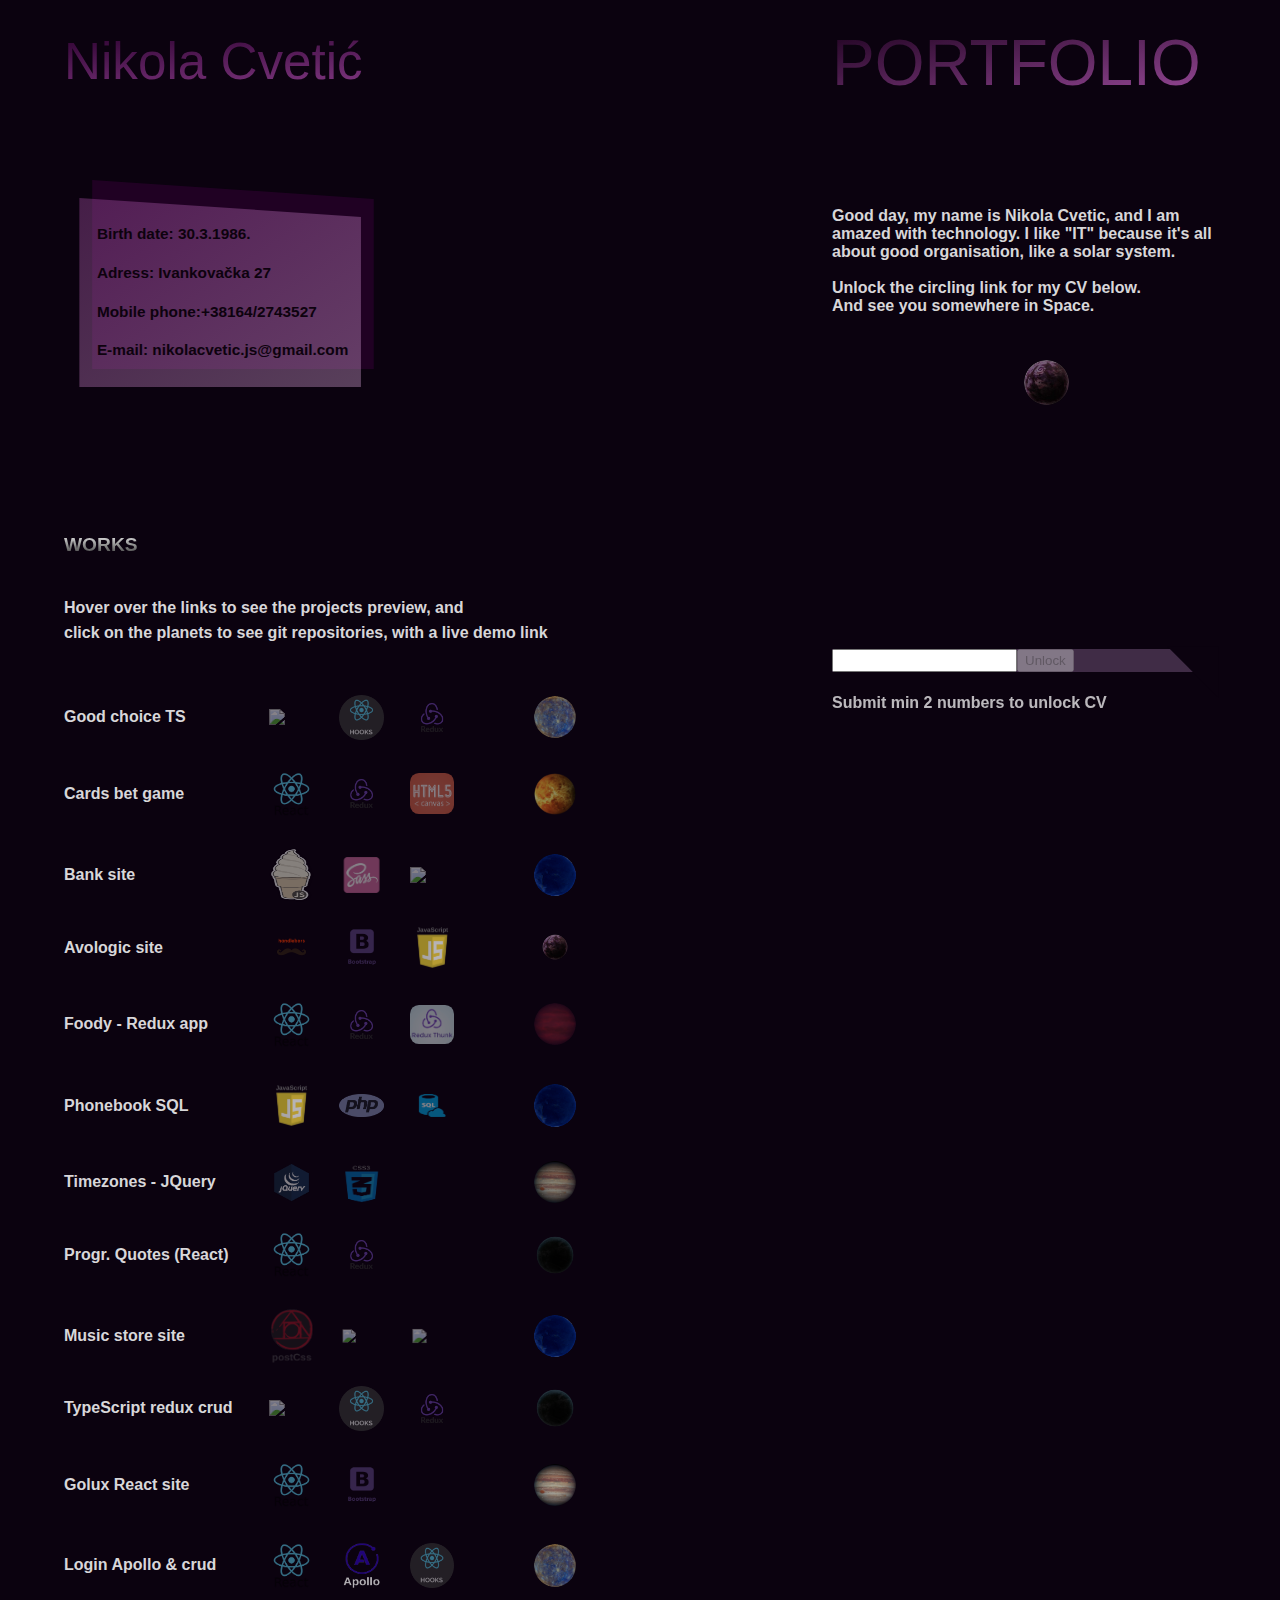
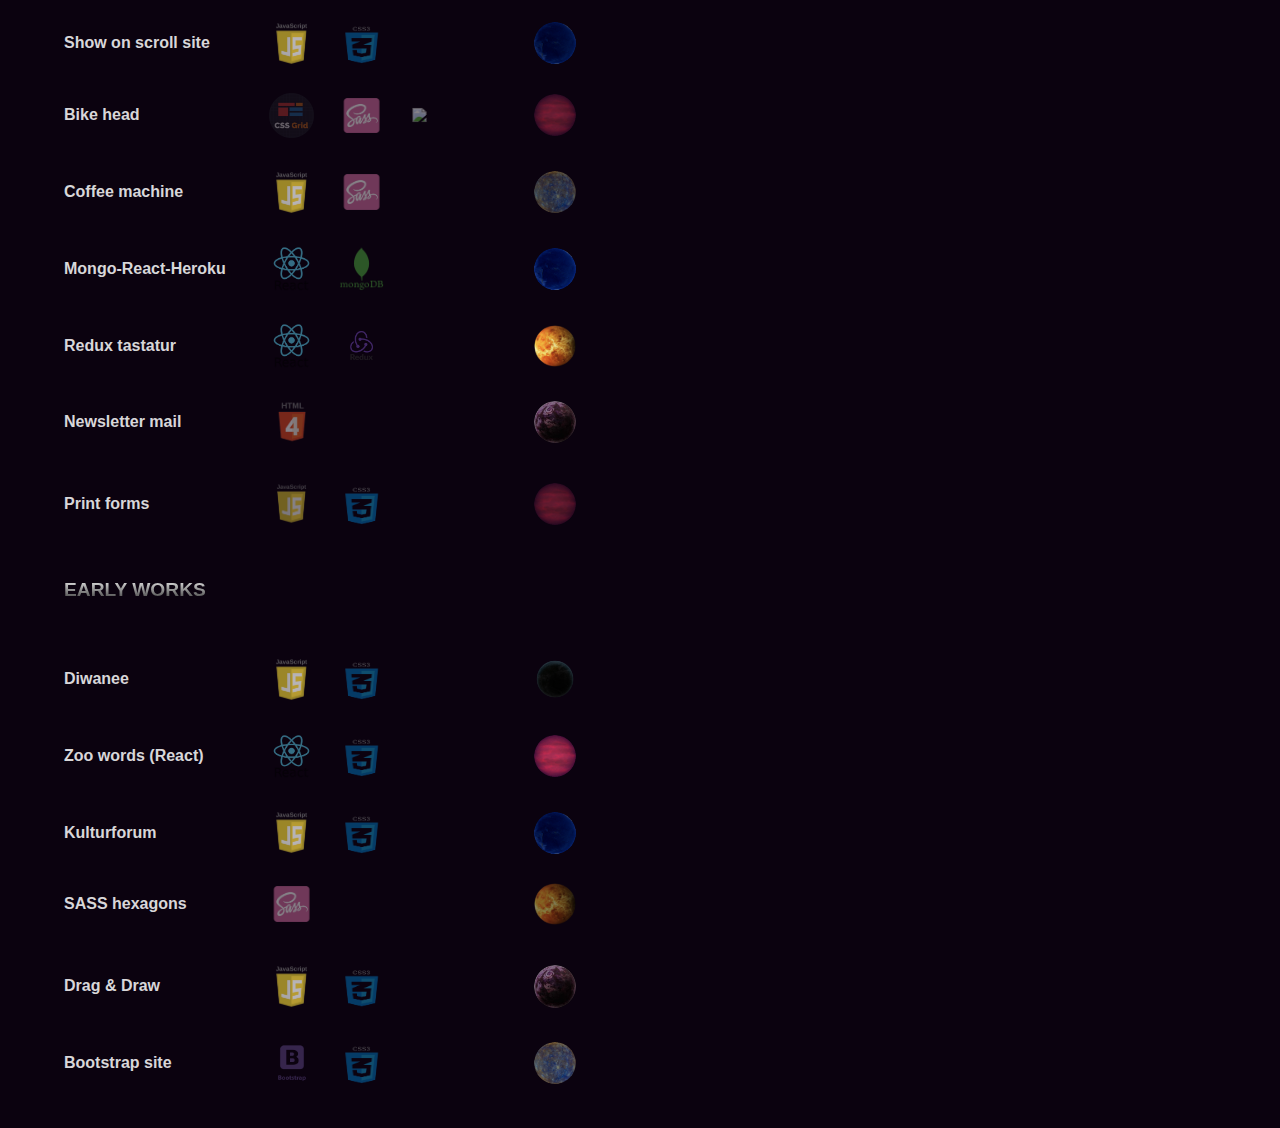
==== commit f2041b37: "works order" ====
--- a/index.html
+++ b/index.html
@@ -82,6 +82,55 @@
       <div class="works">
         <div
           class="work"
+          data-route="images/projects/goodchoice.jpg"
+          data-descr="<br>● A shopping advices platform. Advice items with categories marks and like buttons. Private routes for different roles (redirect component).
+      <br><br>
+      ● Features: signup, login, advices crud, profile image upload, profile update and delete. I plan to add a shopping cart connected with Stripe."
+        >
+          <a
+            href="https://github.com/Cvellle/Good-choice-app"
+            target="_blank"
+            class=""
+          >
+            <div class="linkInnerDiv">
+              <img class="img7" src="images/p6.gif" />
+              <span class="title">Good choice TS</span>
+              <div class="tech">
+                <img class="typescript" src="images/icons/typescript.png" />
+                <img class="" src="images/icons/hooks.png" />
+                <img class="" src="images/icons/redux.png" />
+              </div>
+            </div>
+          </a>
+        </div>
+
+        <div
+          class="work"
+          data-route="images/projects/cardsBet.png"
+          data-descr="<br>
+        ● React.js with HTML Canvas card game. Redux, Konva.js (React Canvas library), local storage.
+        <br><br>
+        ● It compares two cards, and you earn coins through the rounds. The list of previos cards."
+        >
+          <a
+            href="https://github.com/Cvellle/Cards-bet-Nikola-Cvetic"
+            target="_blank"
+            class=""
+          >
+            <div class="linkInnerDiv">
+              <img class="img7" src="images/p5.png" />
+              <span class="title">Cards bet game</span>
+              <div class="tech">
+                <img class="react" src="images/icons/react.png" />
+                <img class="" src="images/icons/redux.png" />
+                <img class="thunk" src="images/icons/canvas.jpeg" />
+              </div>
+            </div>
+          </a>
+        </div>
+
+        <div
+          class="work"
           data-route="images/projects/bank.jpg"
           data-descr="<br>● Vanilla JavaScript - modules invoked on load, imported in main.js. Scss - modules and base (reset styles) files.
       <br><br>
@@ -99,55 +148,6 @@
                 <img class="typescript" src="images/icons/vanilajs.png" />
                 <img class="" src="images/icons/sass.png" />
                 <img class="" src="images/icons/bem.png" />
-              </div>
-            </div>
-          </a>
-        </div>
-
-        <div
-          class="work"
-          data-route="images/projects/goodchoice.jpg"
-          data-descr="<br>● A shopping advices platform. Advice items with categories marks and like buttons. Private routes for different roles (redirect component).
-      <br><br>
-      ● Features: signup, login, advices crud, profile image upload, profile update and delete. I plan to add a shopping cart connected with Stripe."
-        >
-          <a
-            href="https://github.com/Cvellle/Good-choice-app"
-            target="_blank"
-            class=""
-          >
-            <div class="linkInnerDiv">
-              <img class="img7" src="images/p6.gif" />
-              <span class="title">Good choice TS</span>
-              <div class="tech">
-                <img class="typescript" src="images/icons/typescript.png" />
-                <img class="" src="images/icons/hooks.png" />
-                <img class="" src="images/icons/redux.png" />
-              </div>
-            </div>
-          </a>
-        </div>
-
-        <div
-          class="work"
-          data-route="images/projects/cardsBet.png"
-          data-descr="<br>
-        ● React.js with HTML Canvas card game. Redux, Konva.js (React Canvas library), local storage.
-        <br><br>
-        ● It compares two cards, and you earn coins through the rounds. The list of previos cards."
-        >
-          <a
-            href="https://github.com/Cvellle/Cards-bet-Nikola-Cvetic"
-            target="_blank"
-            class=""
-          >
-            <div class="linkInnerDiv">
-              <img class="img7" src="images/p5.png" />
-              <span class="title">Cards bet game</span>
-              <div class="tech">
-                <img class="react" src="images/icons/react.png" />
-                <img class="" src="images/icons/redux.png" />
-                <img class="thunk" src="images/icons/canvas.jpeg" />
               </div>
             </div>
           </a>
--- a/css/style.css
+++ b/css/style.css
@@ -116,7 +116,7 @@
 .worksInstr {
   flex: 1 1 100%;
   line-height: 2vw;
-  font-size: 1.2vw;
+  font-size: 1rem;
 }
 @media (max-width: 1024px) {
   .worksInstr {
@@ -190,7 +190,7 @@
   flex: 0 1 35%;
   margin-top: 0%;
   order: 1;
-  font-size: 1.2vw;
+  font-size: 1rem;
   display: flex;
   justify-content: flex-start;
 }
@@ -669,7 +669,7 @@
   color: rgba(255, 255, 255, 0.85);
   position: absolute;
   top: 0%;
-  font-size: 1.2vw;
+  font-size: 1rem;
   text-align: left;
   max-width: 100%;
   font-weight: 600;
@@ -717,7 +717,7 @@
   top: 0vh;
   left: 0%;
   position: absolute;
-  font-size: 1.2vw;
+  font-size: 1rem;
   font-weight: 600;
   color: rgba(255, 255, 255, 0.85);
   opacity: 0.85;
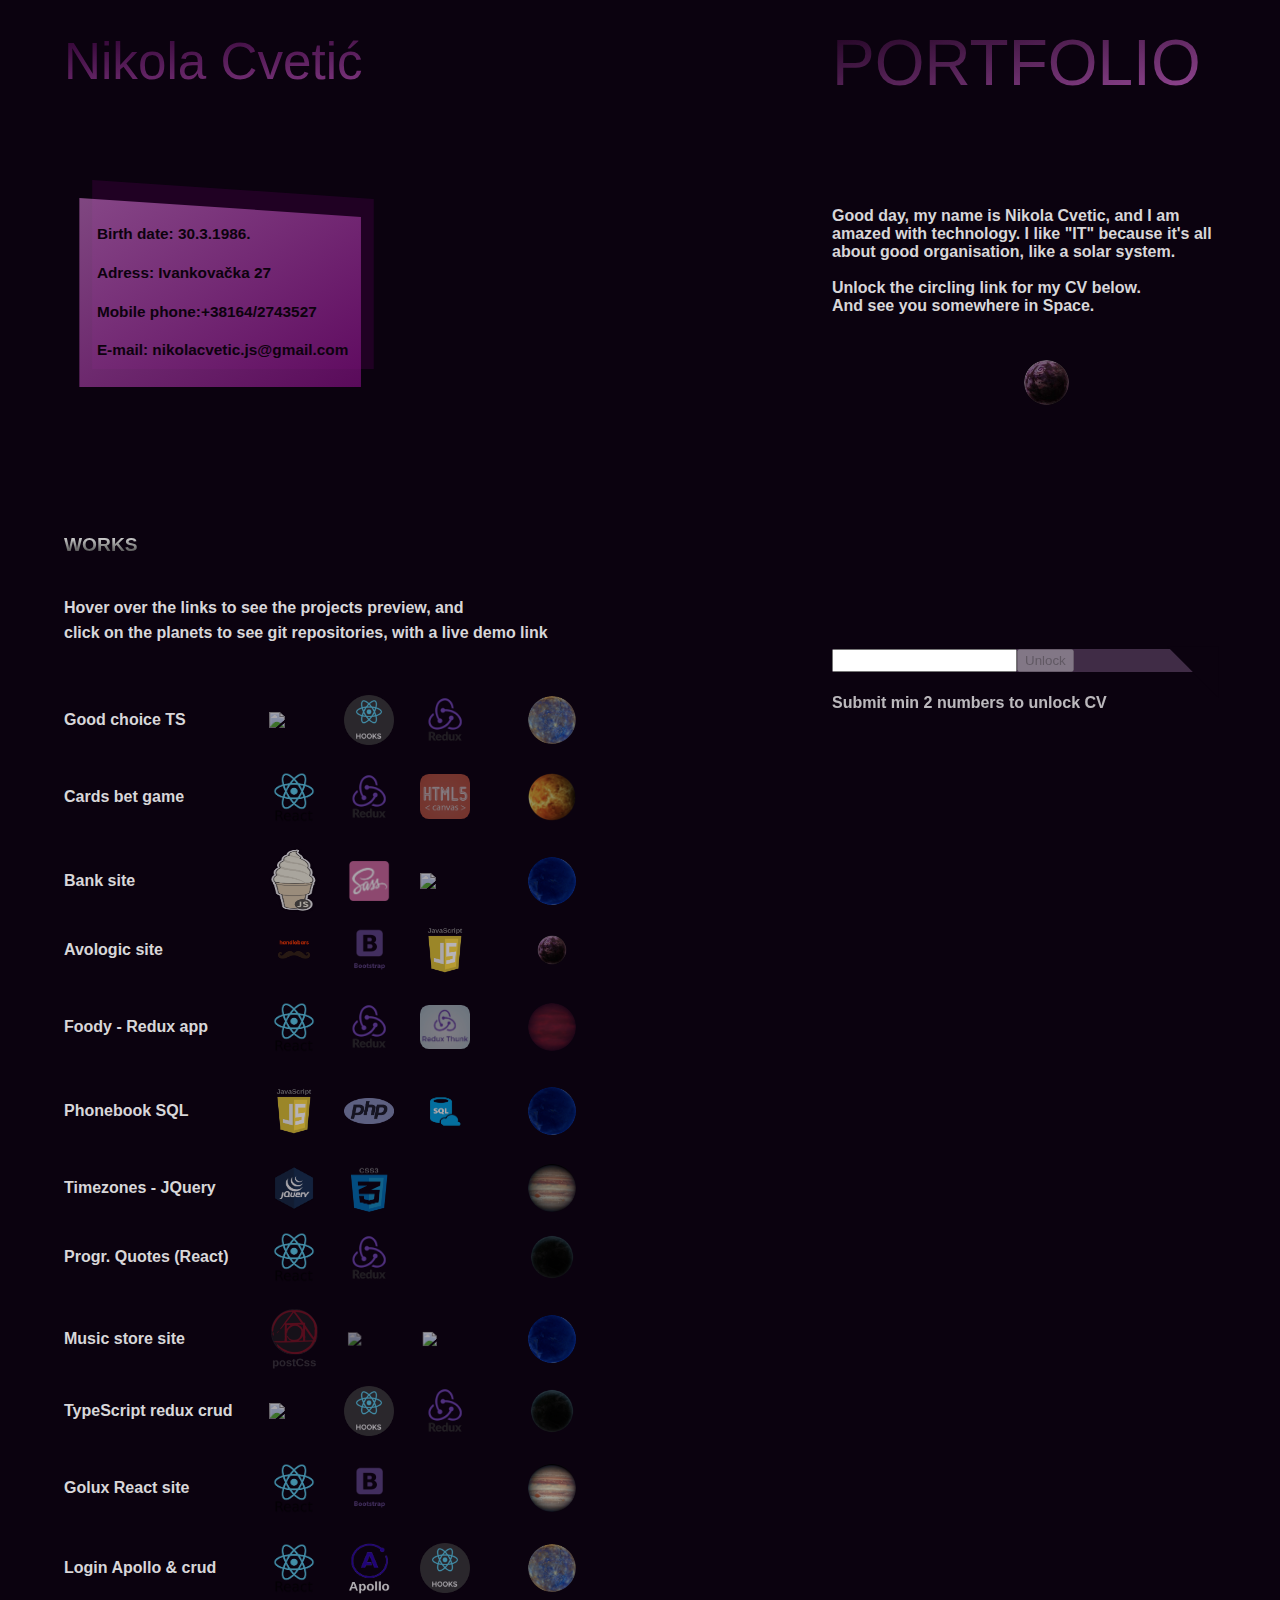
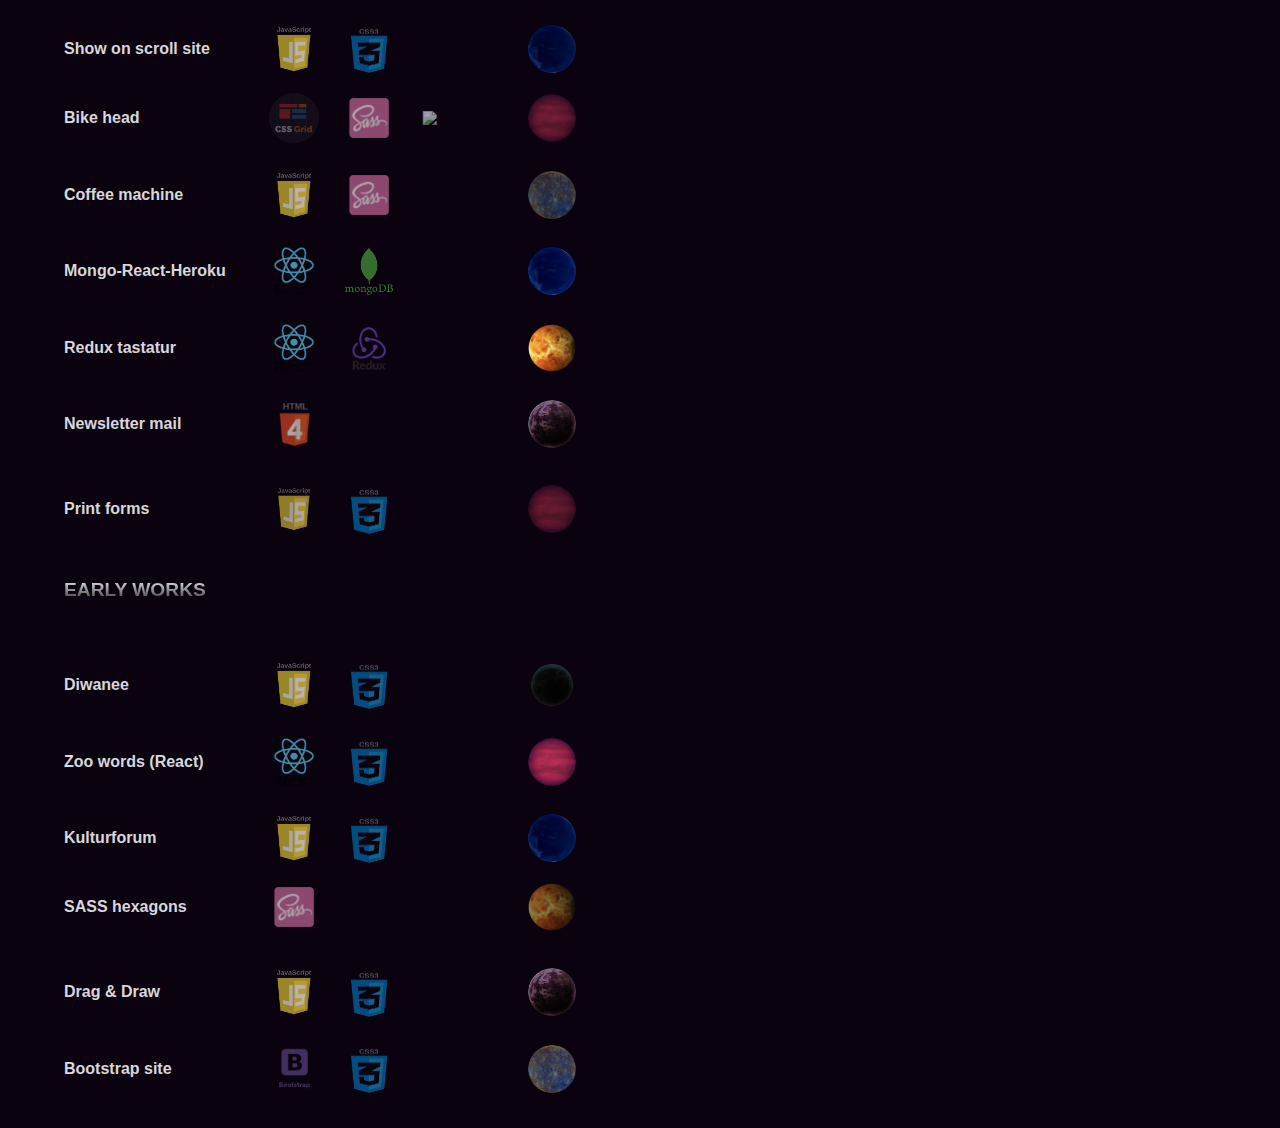
==== commit 946a3d25: "worpks px" ====
--- a/index.html
+++ b/index.html
@@ -98,7 +98,7 @@
               <div class="tech">
                 <img class="typescript" src="images/icons/typescript.png" />
                 <img class="" src="images/icons/hooks.png" />
-                <img class="" src="images/icons/redux.png" />
+                <img class="redux" src="images/icons/redux.png" />
               </div>
             </div>
           </a>
@@ -122,7 +122,7 @@
               <span class="title">Cards bet game</span>
               <div class="tech">
                 <img class="react" src="images/icons/react.png" />
-                <img class="" src="images/icons/redux.png" />
+                <img class="redux" src="images/icons/redux.png" />
                 <img class="thunk" src="images/icons/canvas.jpeg" />
               </div>
             </div>
@@ -191,7 +191,7 @@
               <span class="title">Foody - Redux app</span>
               <div class="tech">
                 <img class="react" src="images/icons/react.png" />
-                <img class="" src="images/icons/redux.png" />
+                <img class="redux" src="images/icons/redux.png" />
                 <img class="thunk" src="images/icons/thunk.png" />
               </div>
             </div>
@@ -256,7 +256,7 @@
               <span class="title">Progr. Quotes (React)</span>
               <div class="tech">
                 <img class="react" src="images/icons/react.png" />
-                <img class="" src="images/icons/redux.png" />
+                <img class="redux" src="images/icons/redux.png" />
               </div>
             </div>
           </a>
@@ -305,7 +305,7 @@
               <div class="tech">
                 <img class="typescript" src="images/icons/typescript.png" />
                 <img class="" src="images/icons/hooks.png" />
-                <img class="" src="images/icons/redux.png" />
+                <img class="redux" src="images/icons/redux.png" />
               </div>
             </div>
           </a>
@@ -458,7 +458,7 @@
               <span class="title">Redux tastatur</span>
               <div class="tech">
                 <img class="react" src="images/icons/react.png" />
-                <img class="" src="images/icons/redux.png" />
+                <img class="redux" src="images/icons/redux.png" />
               </div>
             </div>
           </a>
--- a/css/style.css
+++ b/css/style.css
@@ -212,16 +212,16 @@
   }
 }
 .works .work a div .tech img {
-  width: 3.5vw;
-  max-height: 4.2vw;
+  width: 50px;
+  max-height: 65px;
   height: auto;
   margin-right: auto;
   margin-left: 2vw;
-  opacity: 0.5;
+  opacity: 0.65;
   transition: all 1s;
 }
 .works .work a div .tech img:hover {
-  opacity: 0.7;
+  opacity: 1;
   transform: scale(1.2) translate3d(0, 0, 0);
   -webkit-transform-style: preserve-3d;
   -webkit-backface-visibility: hidden;
@@ -253,6 +253,12 @@
 .works .work a div .tech .jq {
   transform: scale(0.85);
 }
+.works .work a div .tech .redux {
+  transform: scale(1.3);
+}
+.works .work a div .tech .redux:hover {
+  transform: scale(1.6);
+}
 .works .work a div .tech .thunk {
   border-radius: 0.7vw;
   opacity: 0.5;
@@ -262,9 +268,9 @@
   border-radius: 0.3vw;
 }
 .works .work .linkInnerDiv > img {
-  width: 3.3vw;
+  width: 48px;
   height: auto;
-  max-height: 3.3vw;
+  max-height: 48px;
   order: 3;
   margin-left: auto;
   transition: all 1s;
@@ -507,7 +513,11 @@
   font-weight: bold !important;
   opacity: 1;
   color: purple;
-  background: linear-gradient(to bottom right, rgba(128, 0, 128, 0.288), #ac54ac);
+  background: linear-gradient(
+    to bottom right,
+    rgba(128, 0, 128, 0.288),
+    #ac54ac
+  );
   -webkit-background-clip: text;
   -webkit-text-fill-color: transparent;
   font-weight: 500 !important;
@@ -564,7 +574,11 @@
   top: 22%;
   height: 21%;
   width: 22%;
-  background: linear-gradient(to bottom right, rgba(161, 74, 161, 0.39), rgba(210, 160, 210, 0.39));
+  background: linear-gradient(
+    to bottom right,
+    rgba(177, 100, 177, 0.7),
+    rgba(116, 13, 116, 0.75)
+  );
   z-index: 1;
   clip-path: polygon(0% 0, 0% 100%, 100% 100%, 100% 10%);
 }
@@ -709,7 +723,7 @@
 .form1 input:focus {
   outline: none;
 }
-.form1 input[type=button] {
+.form1 input[type="button"] {
   cursor: pointer;
 }
 
@@ -846,12 +860,12 @@
   }
 
   .introduction span:nth-child(4),
-.introduction span:nth-child(7) {
+  .introduction span:nth-child(7) {
     display: inline;
   }
 
   .introduction span:nth-child(3),
-.introduction span:nth-child(6) {
+  .introduction span:nth-child(6) {
     display: none;
   }
 
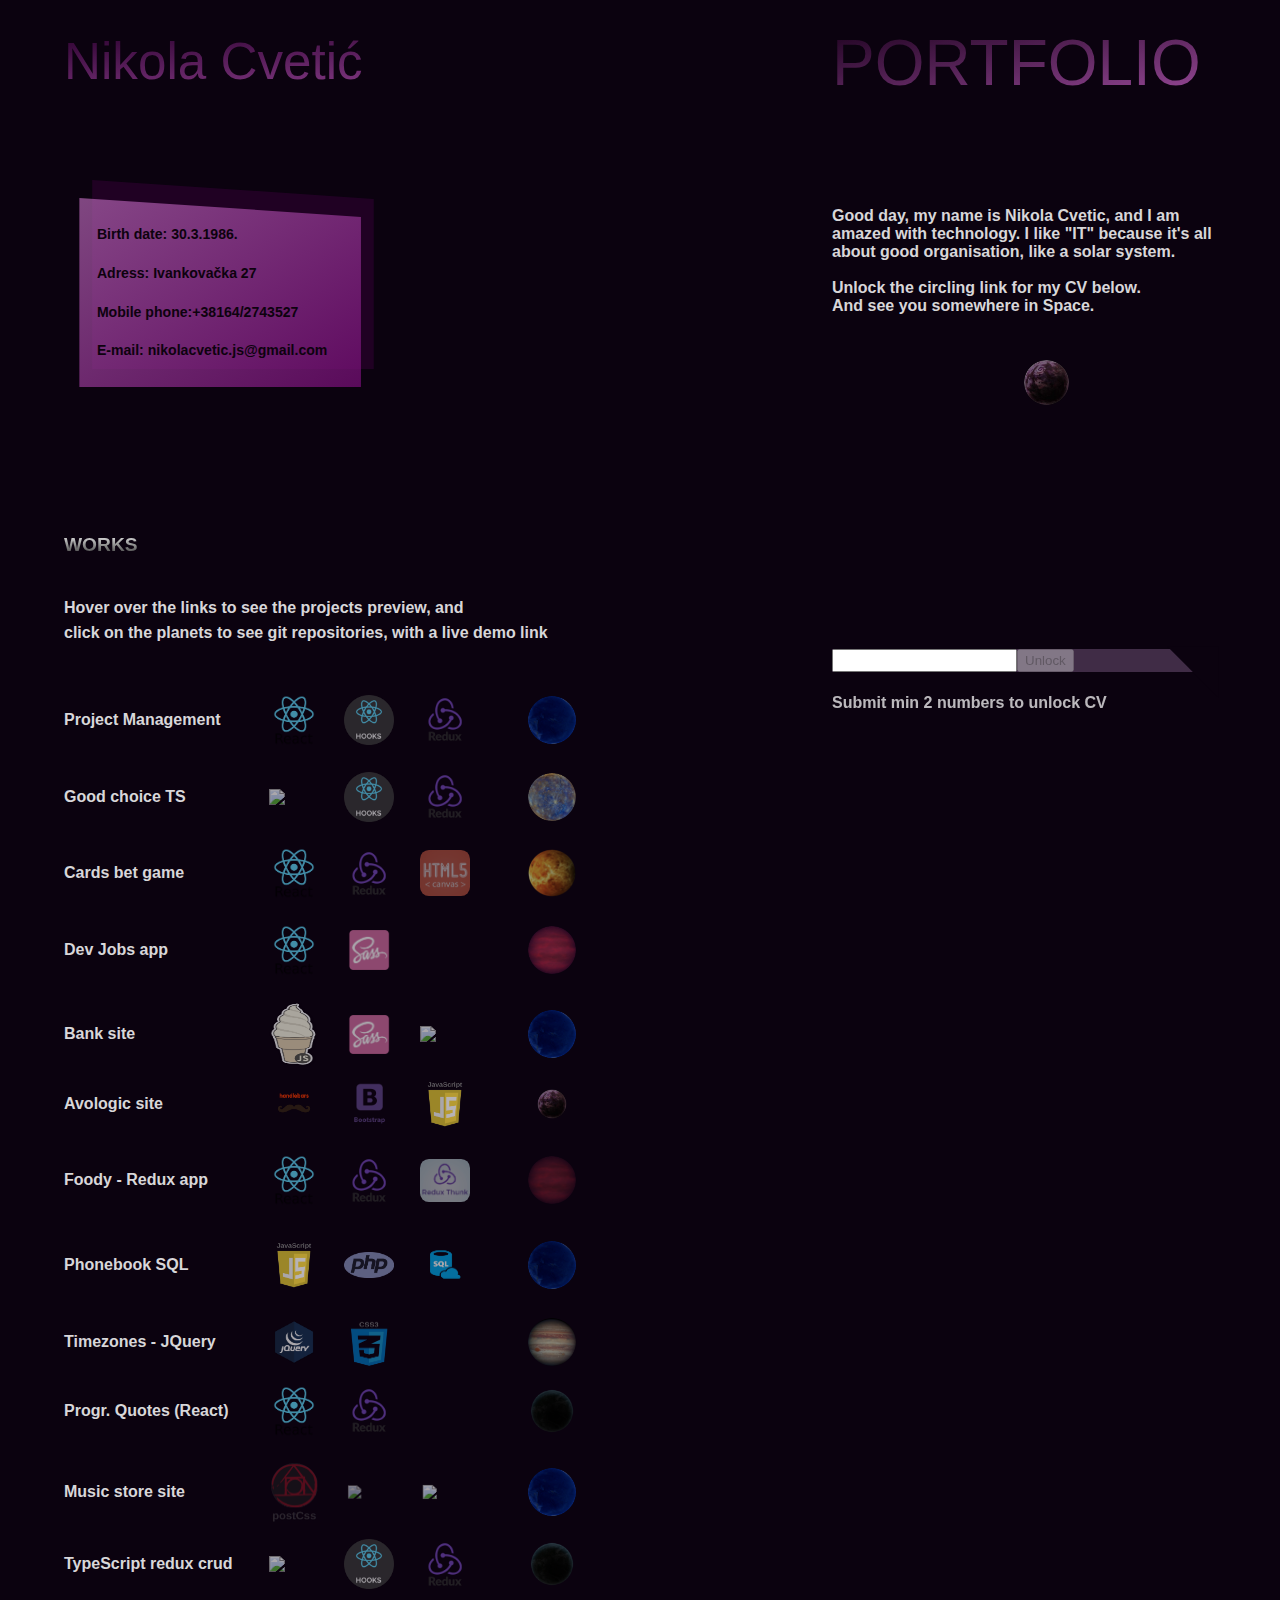
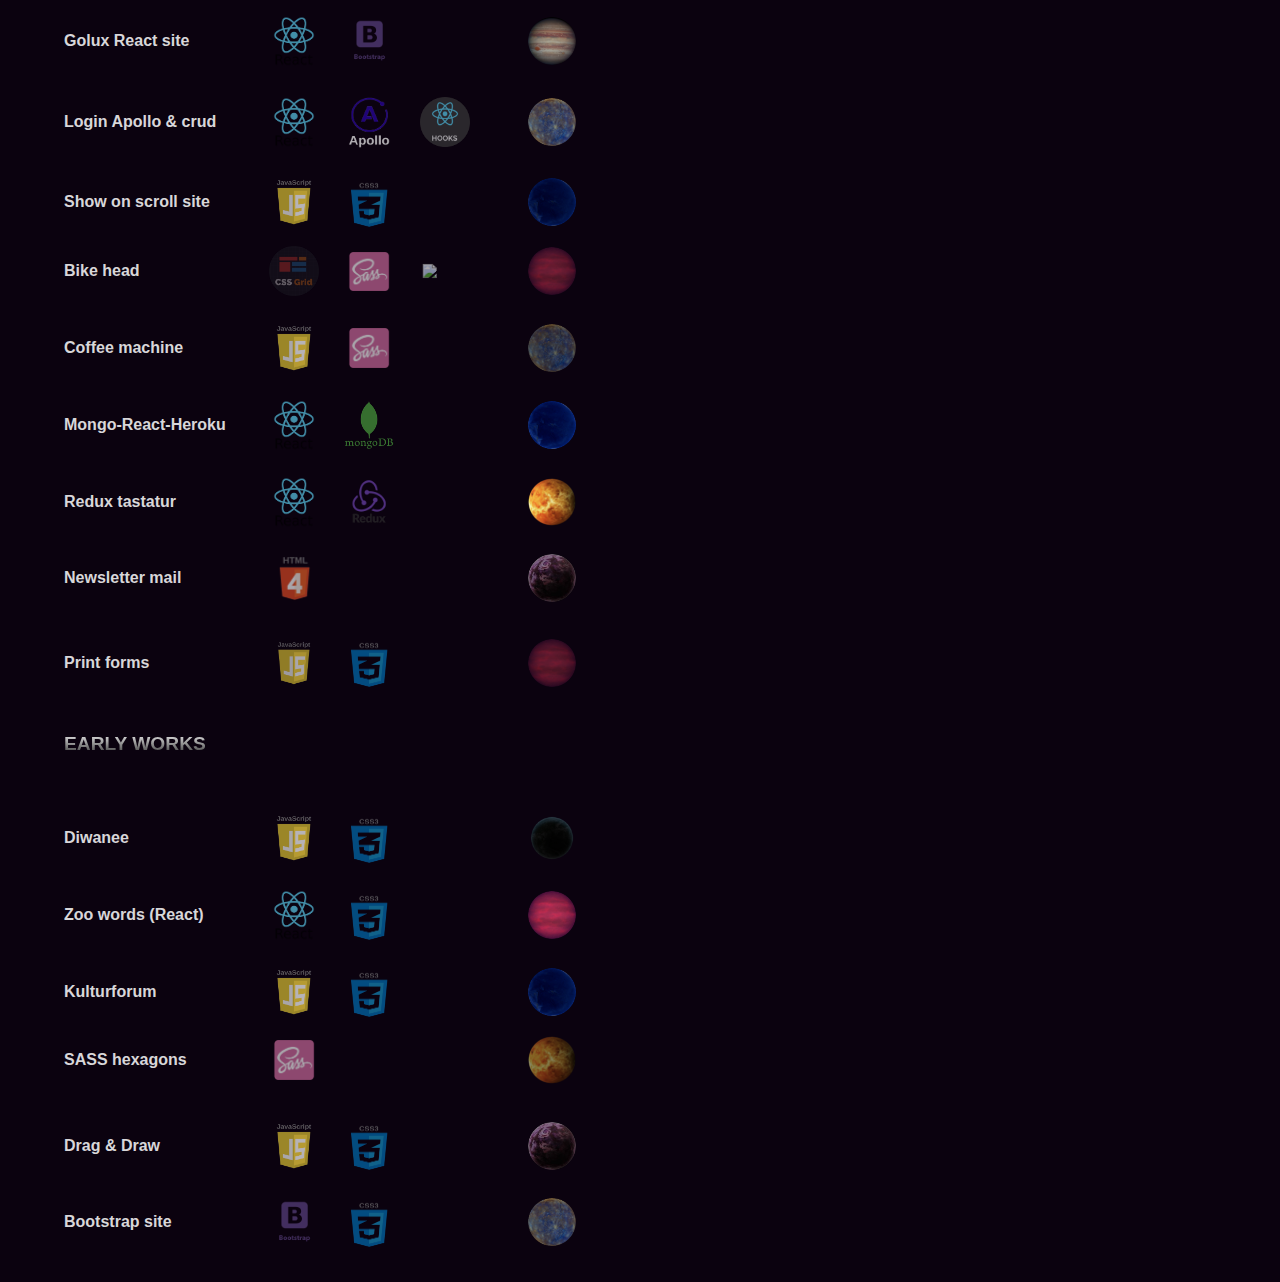
==== commit 2cde3415: "images" ====
--- a/index.html
+++ b/index.html
@@ -82,6 +82,31 @@
       <div class="works">
         <div
           class="work"
+          data-route="images/projects/pim.png"
+          data-descr="<br>● Projects and employees management app, with different roles, including admin.
+        <br><br>
+        ● Features: Roles, permissions, useAuth, projects crud, files lightbox
+        gallery, useDebounce filters."
+        >
+          <a
+            href="https://github.com/Cvellle/Project-Info-Management"
+            target="_blank"
+            class=""
+          >
+            <div class="linkInnerDiv">
+              <img class="img7" src="images/p3.gif" />
+              <span class="title">Project Management</span>
+              <div class="tech">
+                <img class="typescript" src="images/icons/react.png" />
+                <img class="" src="images/icons/hooks.png" />
+                <img class="redux" src="images/icons/redux.png" />
+              </div>
+            </div>
+          </a>
+        </div>
+
+        <div
+          class="work"
           data-route="images/projects/goodchoice.jpg"
           data-descr="<br>● A shopping advices platform. Advice items with categories marks and like buttons. Private routes for different roles (redirect component).
       <br><br>
@@ -124,6 +149,29 @@
                 <img class="react" src="images/icons/react.png" />
                 <img class="redux" src="images/icons/redux.png" />
                 <img class="thunk" src="images/icons/canvas.jpeg" />
+              </div>
+            </div>
+          </a>
+        </div>
+
+        <div
+          class="work"
+          data-route="images/projects/devjobs.png"
+          data-descr="<br>● React, useReducer, Context, Multi filters (diff. types), Prefers-color-scheme (Dark mode)
+    <br><br>
+    ● Multiple filters of different types, activated on search, Dark/Light mode recognized in store and autoamtically set"
+        >
+          <a
+            href="https://github.com/Cvellle/Dev-Jobs-Quantox"
+            target="_blank"
+            class=""
+          >
+            <div class="linkInnerDiv">
+              <img class="img7" src="images/p4.gif" />
+              <span class="title">Dev Jobs app</span>
+              <div class="tech">
+                <img class="typescript" src="images/icons/react.png" />
+                <img class="" src="images/icons/sass.png" />
               </div>
             </div>
           </a>
--- a/css/style.css
+++ b/css/style.css
@@ -593,7 +593,7 @@
 }
 .personal p {
   position: relative;
-  font-size: 1.2vw;
+  font-size: 1.1vw;
   color: #0d020e;
   line-height: 1vw;
   margin: 0;
@@ -608,6 +608,11 @@
     width: initial;
     line-height: 4vw;
     margin-left: 3vw;
+  }
+}
+@media (min-width: 1500px) {
+  .personal p {
+    font-size: 16px;
   }
 }
 .personal p > a {
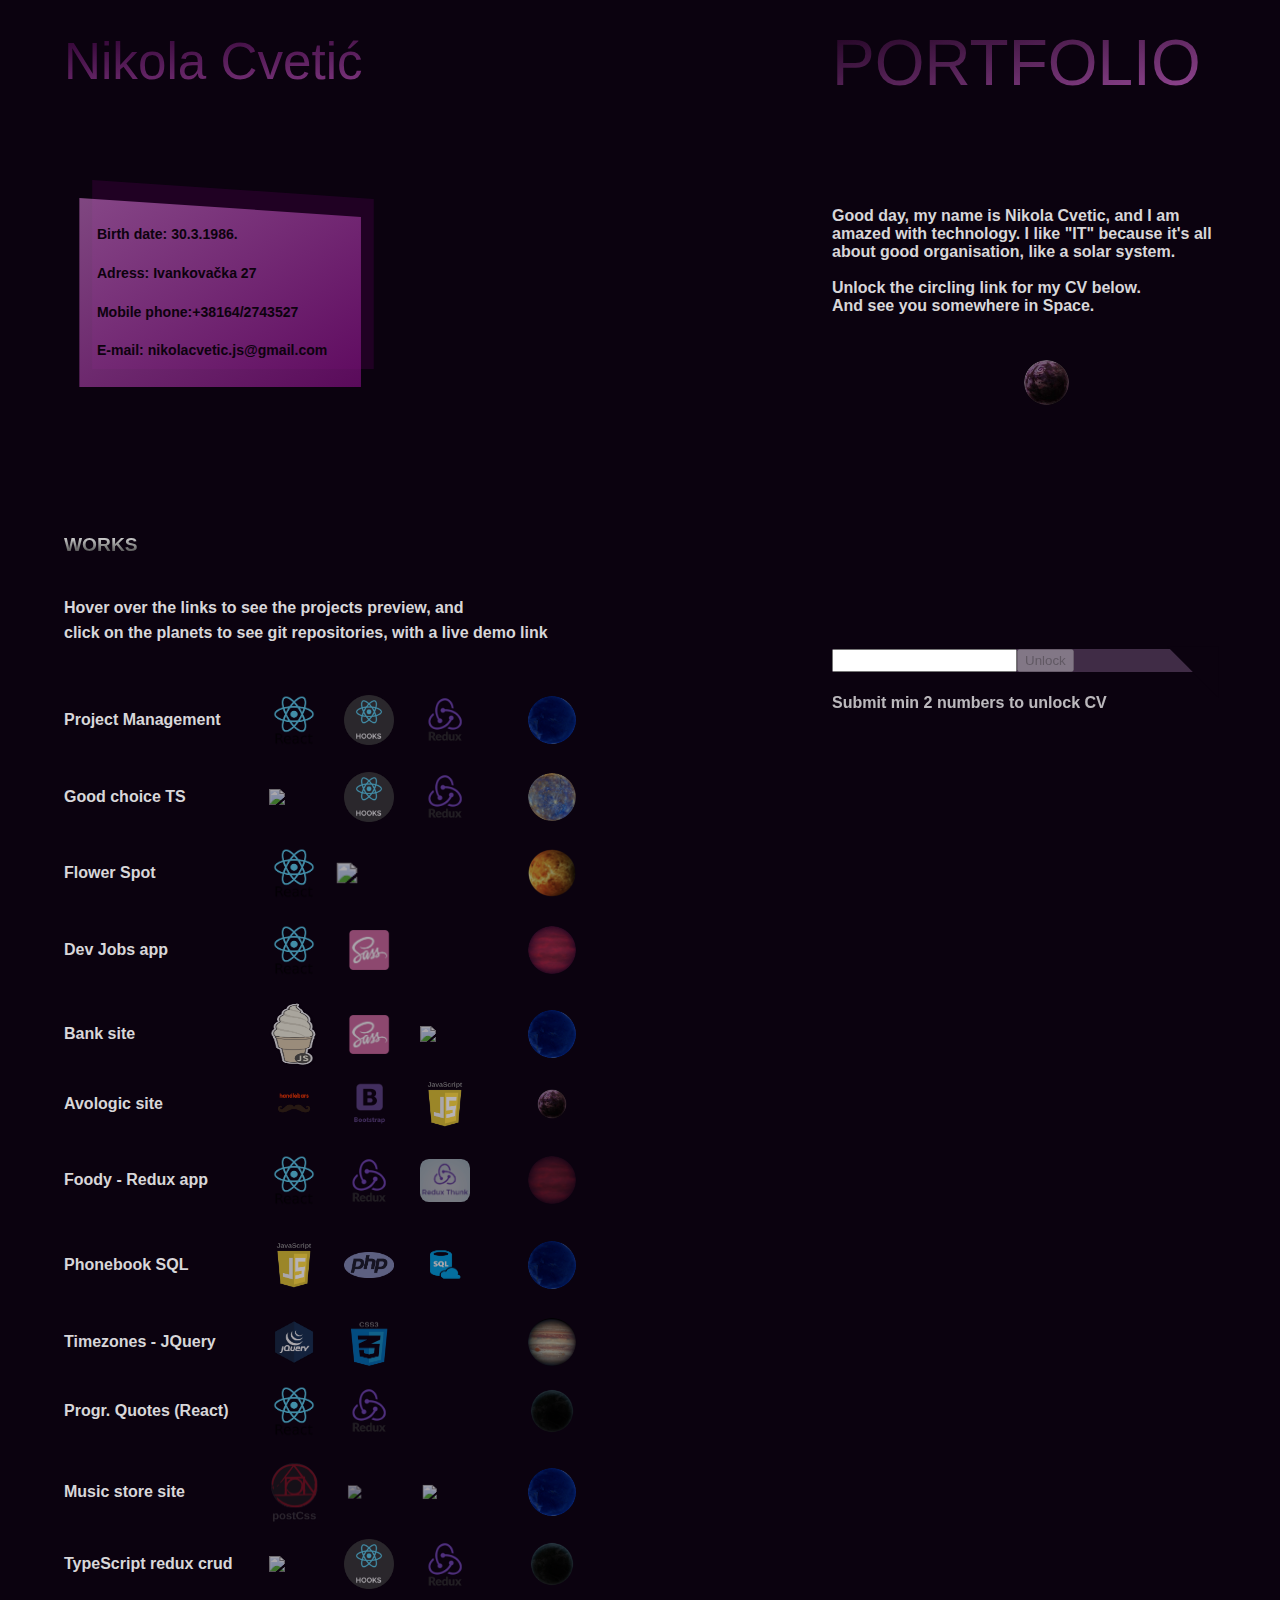
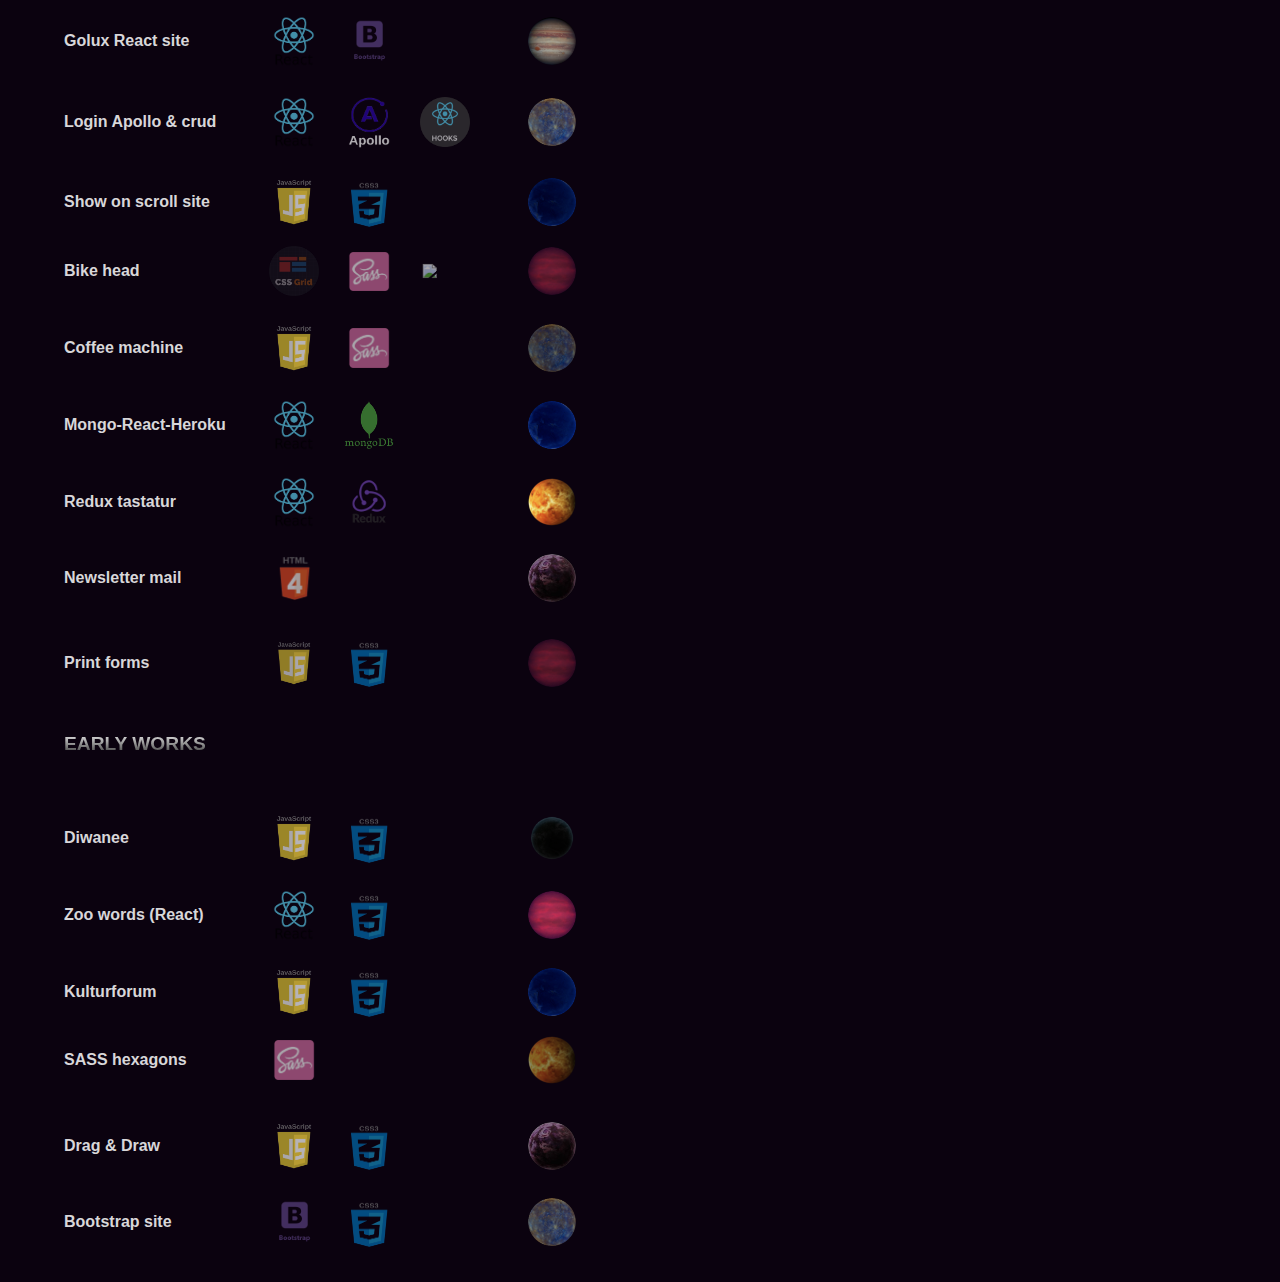
==== commit a4d8591d: "new work" ====
--- a/index.html
+++ b/index.html
@@ -130,6 +130,30 @@
         </div>
 
         <div
+        class="work"
+        data-route="images/projects/flowerSpot.png"
+        data-descr="<br>
+      ● TypeScript, React Query, Tailwind, JWT Token.
+      <br><br>
+      ● Authentication, refresh token, protected routes, interceptors."
+      >
+        <a
+          href="https://github.com/Cvellle/Flower-Spot-App"
+          target="_blank"
+          class=""
+        >
+          <div class="linkInnerDiv">
+            <img class="img7" src="images/p5.png" />
+            <span class="title">Flower Spot</span>
+            <div class="tech">
+              <img class="react" src="images/icons/react.png" />
+              <img class="redux" src="images/icons/typescript.png" />
+            </div>
+          </div>
+        </a>
+      </div>
+
+        <!-- <div
           class="work"
           data-route="images/projects/cardsBet.png"
           data-descr="<br>
@@ -152,7 +176,7 @@
               </div>
             </div>
           </a>
-        </div>
+        </div> -->
 
         <div
           class="work"
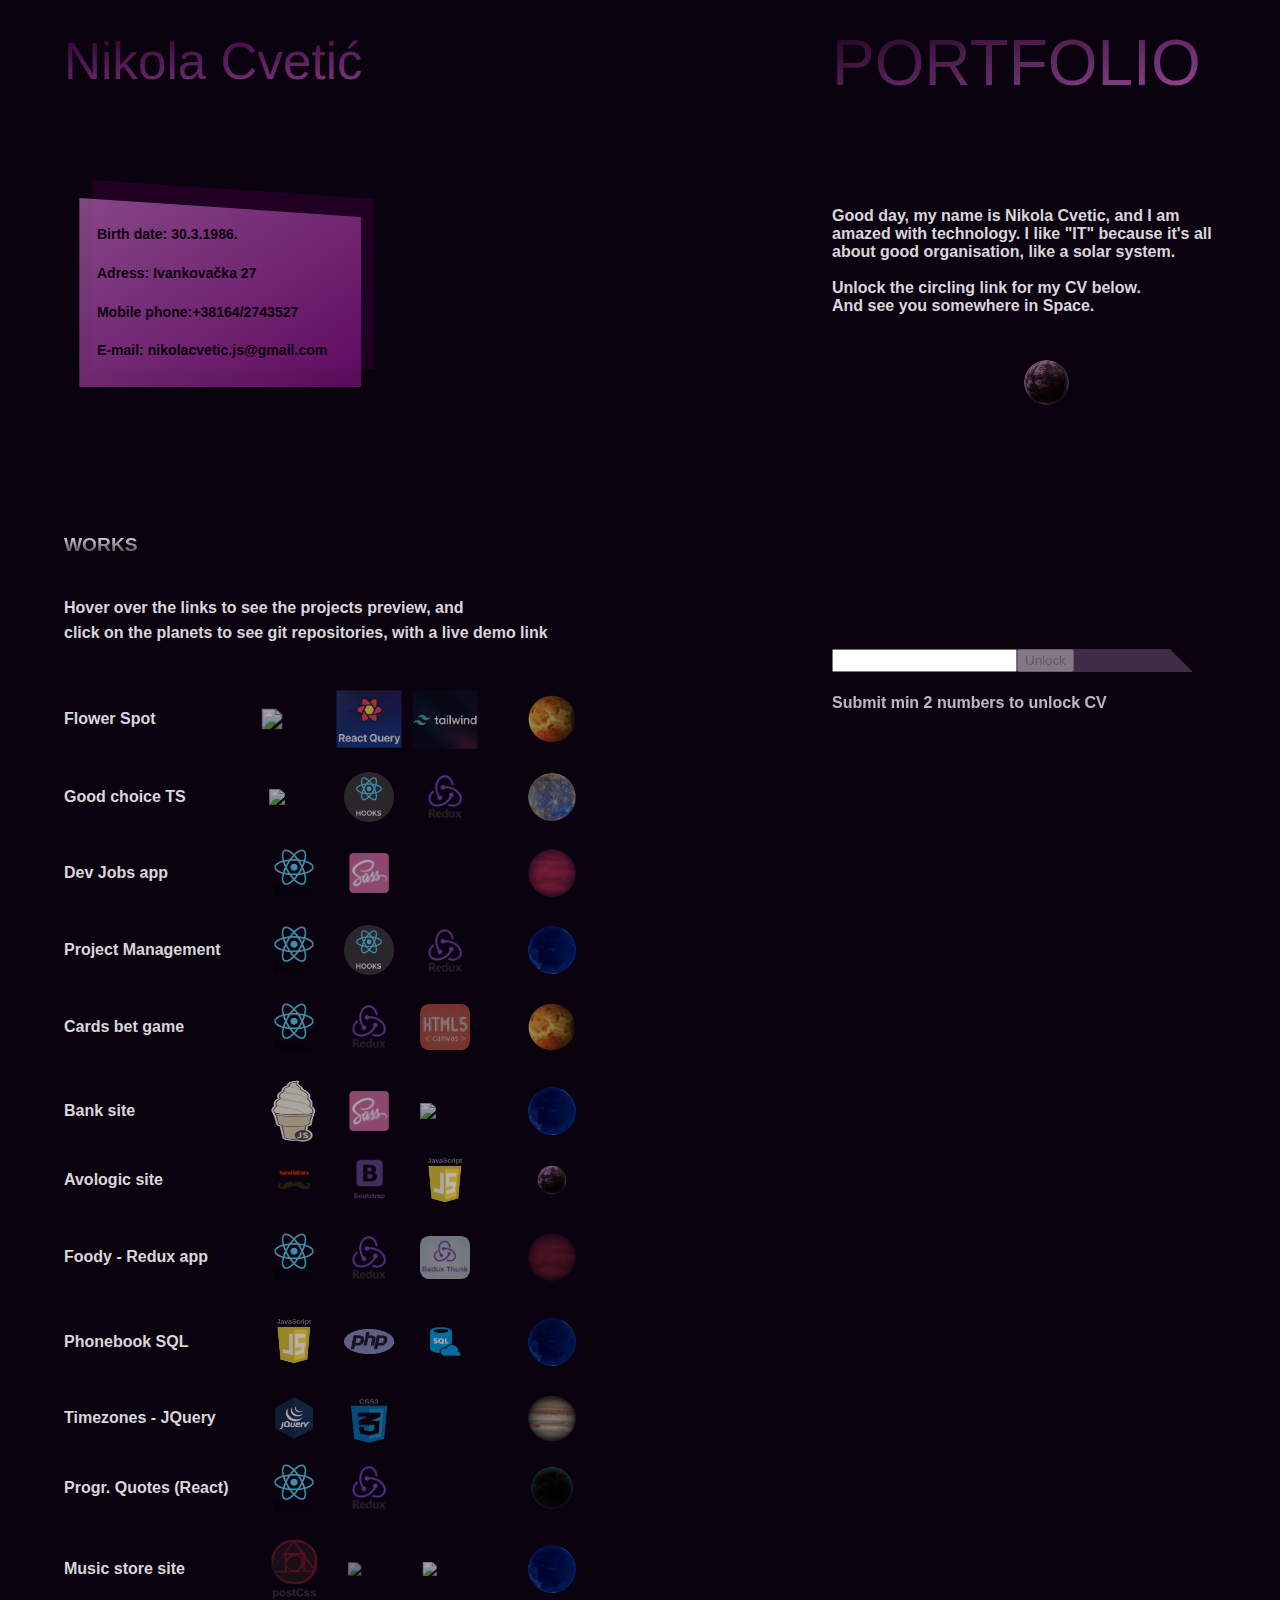
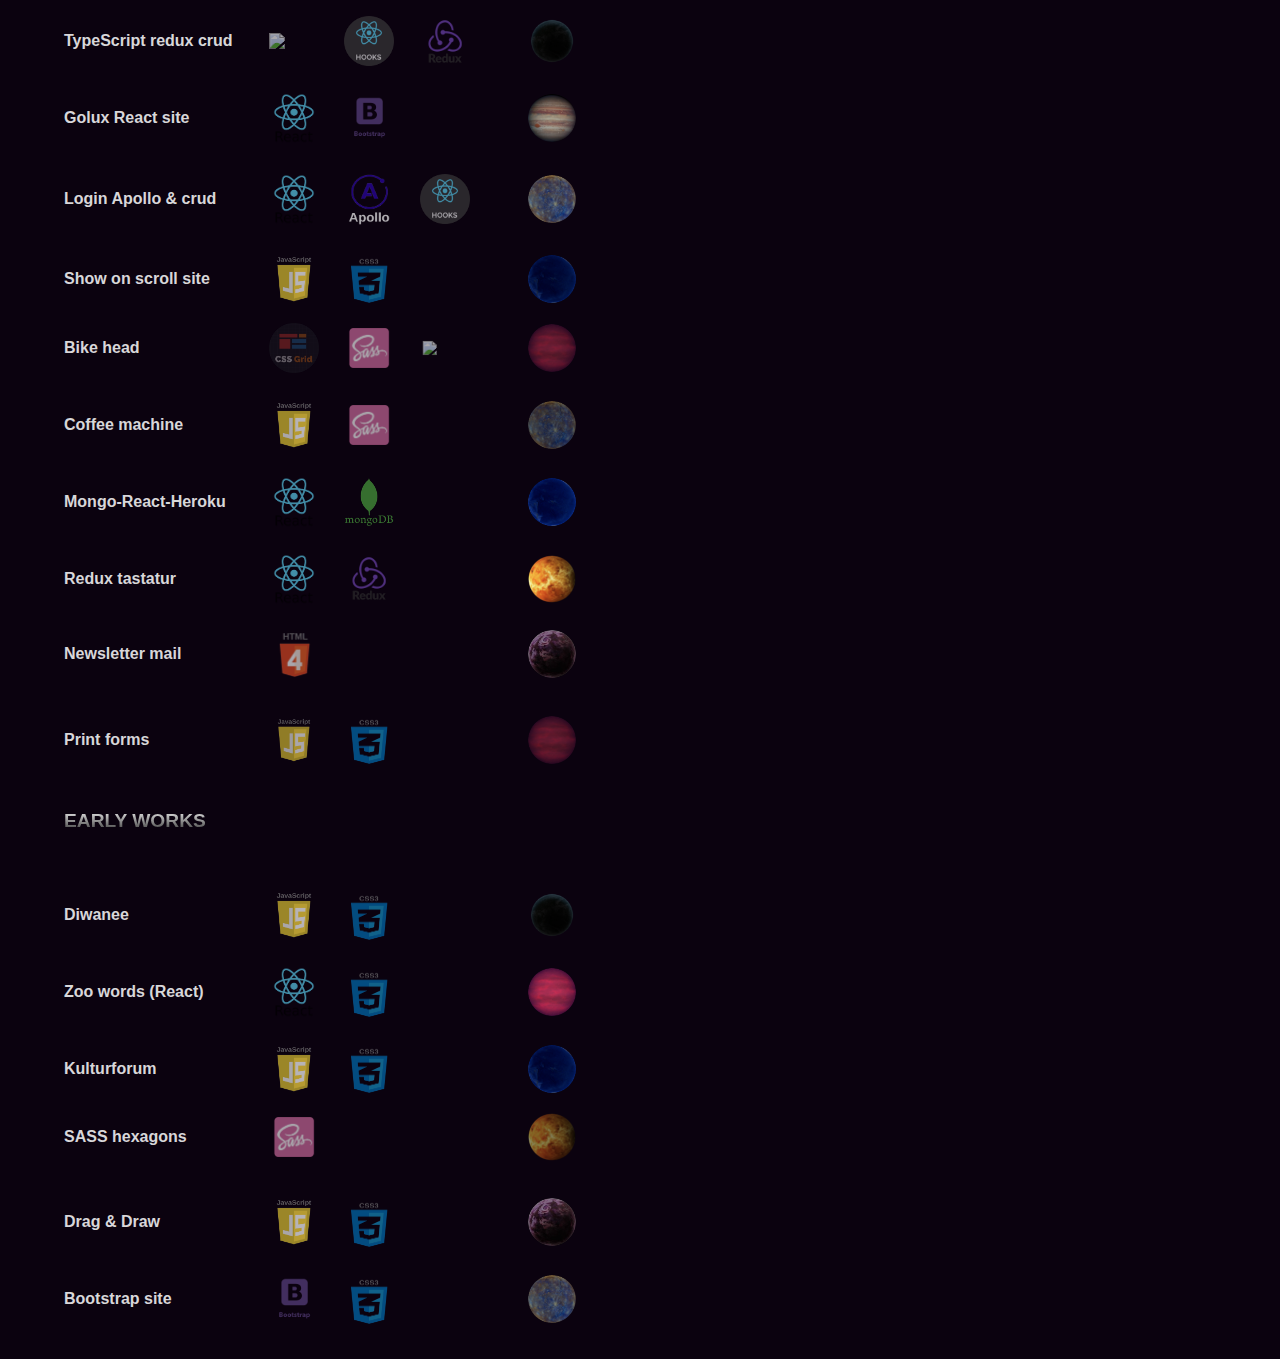
==== commit 70552004: "small fix" ====
--- a/index.html
+++ b/index.html
@@ -82,24 +82,24 @@
       <div class="works">
         <div
           class="work"
-          data-route="images/projects/pim.png"
-          data-descr="<br>● Projects and employees management app, with different roles, including admin.
-        <br><br>
-        ● Features: Roles, permissions, useAuth, projects crud, files lightbox
-        gallery, useDebounce filters."
-        >
-          <a
-            href="https://github.com/Cvellle/Project-Info-Management"
+          data-route="images/projects/flowerSpot.png"
+          data-descr="<br>
+    ● TypeScript, React Query, Tailwind, JWT Token.
+    <br><br>
+    ● Authentication, refresh token, protected routes, interceptors."
+        >
+          <a
+            href="https://github.com/Cvellle/Flower-Spot-App"
             target="_blank"
             class=""
           >
             <div class="linkInnerDiv">
-              <img class="img7" src="images/p3.gif" />
-              <span class="title">Project Management</span>
-              <div class="tech">
-                <img class="typescript" src="images/icons/react.png" />
-                <img class="" src="images/icons/hooks.png" />
-                <img class="redux" src="images/icons/redux.png" />
+              <img class="img7" src="images/p5.png" />
+              <span class="title">Flower Spot</span>
+              <div class="tech">
+                <img class="redux" src="images/icons/typescript.png" />
+                <img class="redux" src="images/icons/rq.png" />
+                <img class="redux" src="images/icons/tailwind.png" />
               </div>
             </div>
           </a>
@@ -130,55 +130,6 @@
         </div>
 
         <div
-        class="work"
-        data-route="images/projects/flowerSpot.png"
-        data-descr="<br>
-      ● TypeScript, React Query, Tailwind, JWT Token.
-      <br><br>
-      ● Authentication, refresh token, protected routes, interceptors."
-      >
-        <a
-          href="https://github.com/Cvellle/Flower-Spot-App"
-          target="_blank"
-          class=""
-        >
-          <div class="linkInnerDiv">
-            <img class="img7" src="images/p5.png" />
-            <span class="title">Flower Spot</span>
-            <div class="tech">
-              <img class="react" src="images/icons/react.png" />
-              <img class="redux" src="images/icons/typescript.png" />
-            </div>
-          </div>
-        </a>
-      </div>
-
-        <!-- <div
-          class="work"
-          data-route="images/projects/cardsBet.png"
-          data-descr="<br>
-        ● React.js with HTML Canvas card game. Redux, Konva.js (React Canvas library), local storage.
-        <br><br>
-        ● It compares two cards, and you earn coins through the rounds. The list of previos cards."
-        >
-          <a
-            href="https://github.com/Cvellle/Cards-bet-Nikola-Cvetic"
-            target="_blank"
-            class=""
-          >
-            <div class="linkInnerDiv">
-              <img class="img7" src="images/p5.png" />
-              <span class="title">Cards bet game</span>
-              <div class="tech">
-                <img class="react" src="images/icons/react.png" />
-                <img class="redux" src="images/icons/redux.png" />
-                <img class="thunk" src="images/icons/canvas.jpeg" />
-              </div>
-            </div>
-          </a>
-        </div> -->
-
-        <div
           class="work"
           data-route="images/projects/devjobs.png"
           data-descr="<br>● React, useReducer, Context, Multi filters (diff. types), Prefers-color-scheme (Dark mode)
@@ -196,6 +147,56 @@
               <div class="tech">
                 <img class="typescript" src="images/icons/react.png" />
                 <img class="" src="images/icons/sass.png" />
+              </div>
+            </div>
+          </a>
+        </div>
+
+        <div
+        class="work"
+        data-route="images/projects/pim.png"
+        data-descr="<br>● Projects and employees management app, with different roles, including admin.
+      <br><br>
+      ● Features: Roles, permissions, useAuth, projects crud, files lightbox
+      gallery, useDebounce filters."
+      >
+        <a
+          href="https://github.com/Cvellle/Project-Info-Management"
+          target="_blank"
+          class=""
+        >
+          <div class="linkInnerDiv">
+            <img class="img7" src="images/p3.gif" />
+            <span class="title">Project Management</span>
+            <div class="tech">
+              <img class="typescript" src="images/icons/react.png" />
+              <img class="" src="images/icons/hooks.png" />
+              <img class="redux" src="images/icons/redux.png" />
+            </div>
+          </div>
+        </a>
+      </div>
+
+        <div
+          class="work"
+          data-route="images/projects/cardsBet.png"
+          data-descr="<br>
+        ● React.js with HTML Canvas card game. Redux, Konva.js (React Canvas library), local storage.
+        <br><br>
+        ● It compares two cards, and you earn coins through the rounds. The list of previos cards."
+        >
+          <a
+            href="https://github.com/Cvellle/Cards-bet-Nikola-Cvetic"
+            target="_blank"
+            class=""
+          >
+            <div class="linkInnerDiv">
+              <img class="img7" src="images/p5.png" />
+              <span class="title">Cards bet game</span>
+              <div class="tech">
+                <img class="react" src="images/icons/react.png" />
+                <img class="redux" src="images/icons/redux.png" />
+                <img class="thunk" src="images/icons/canvas.jpeg" />
               </div>
             </div>
           </a>
